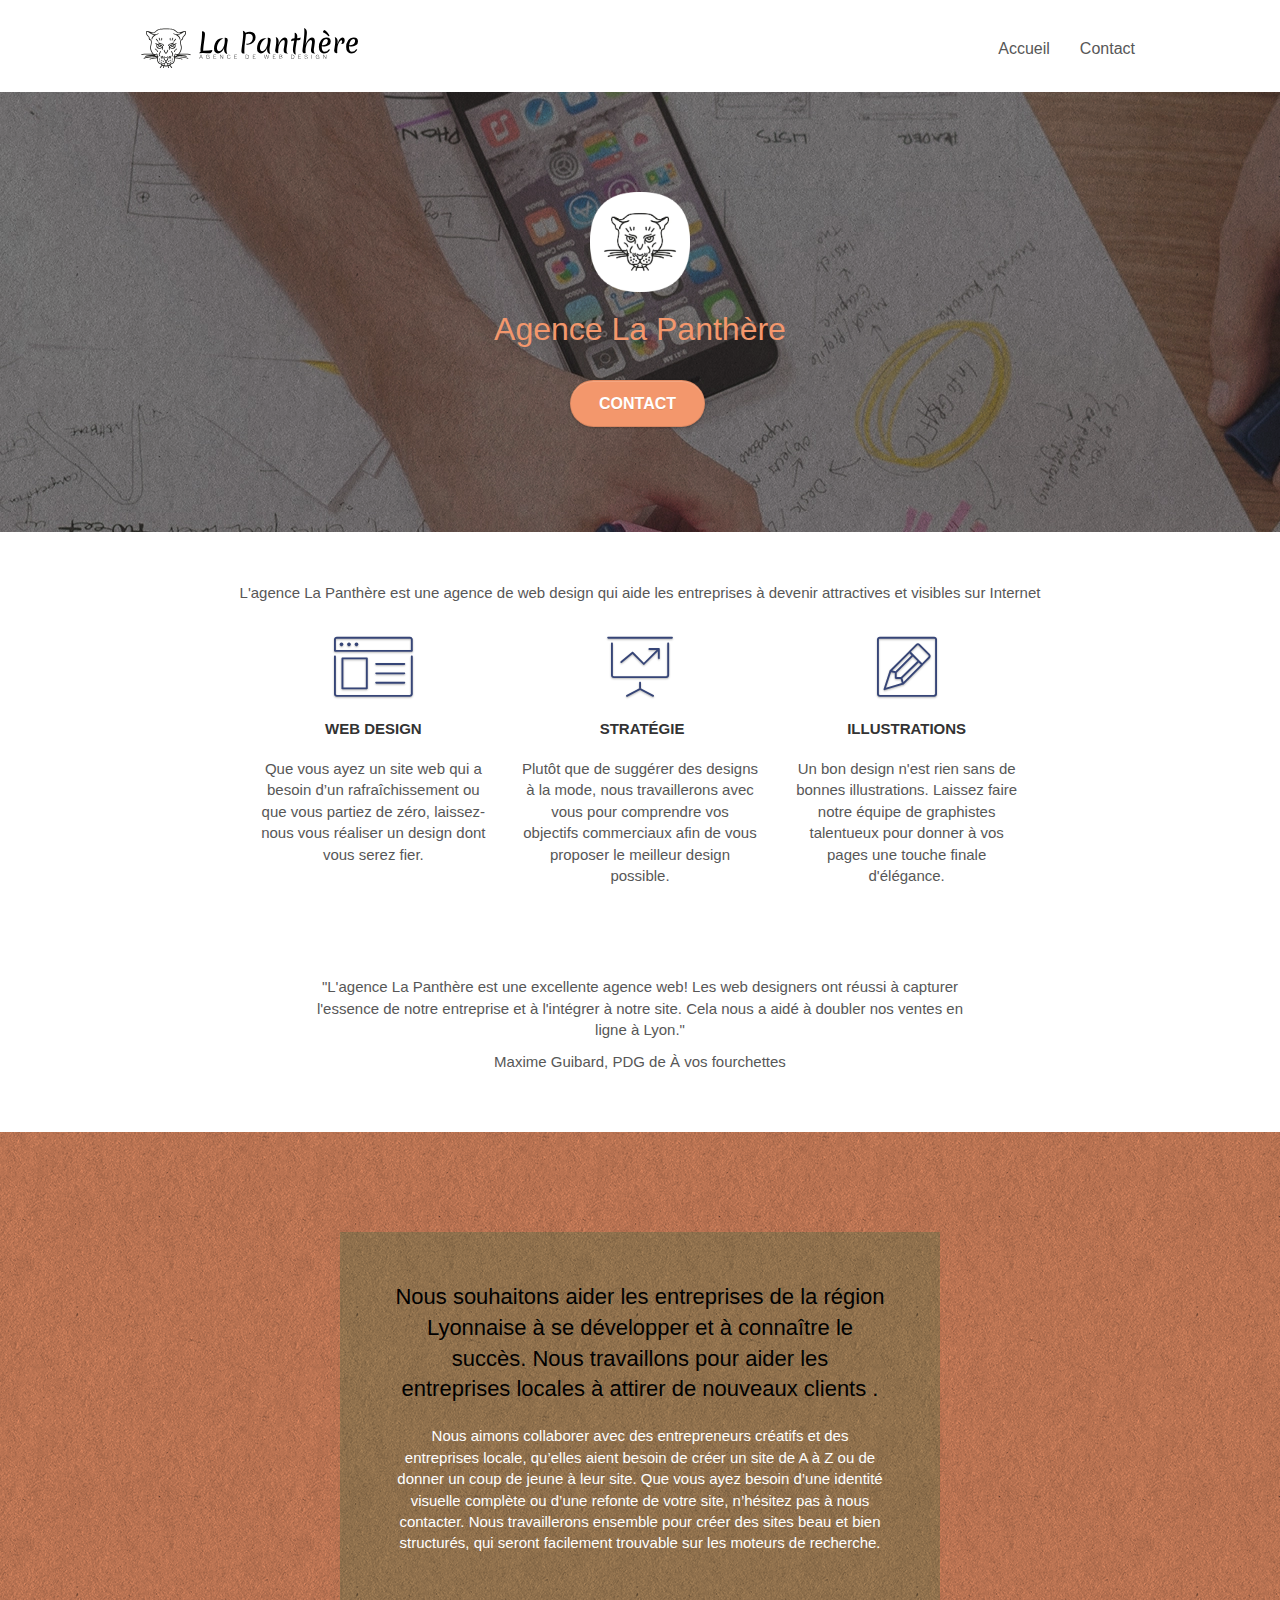
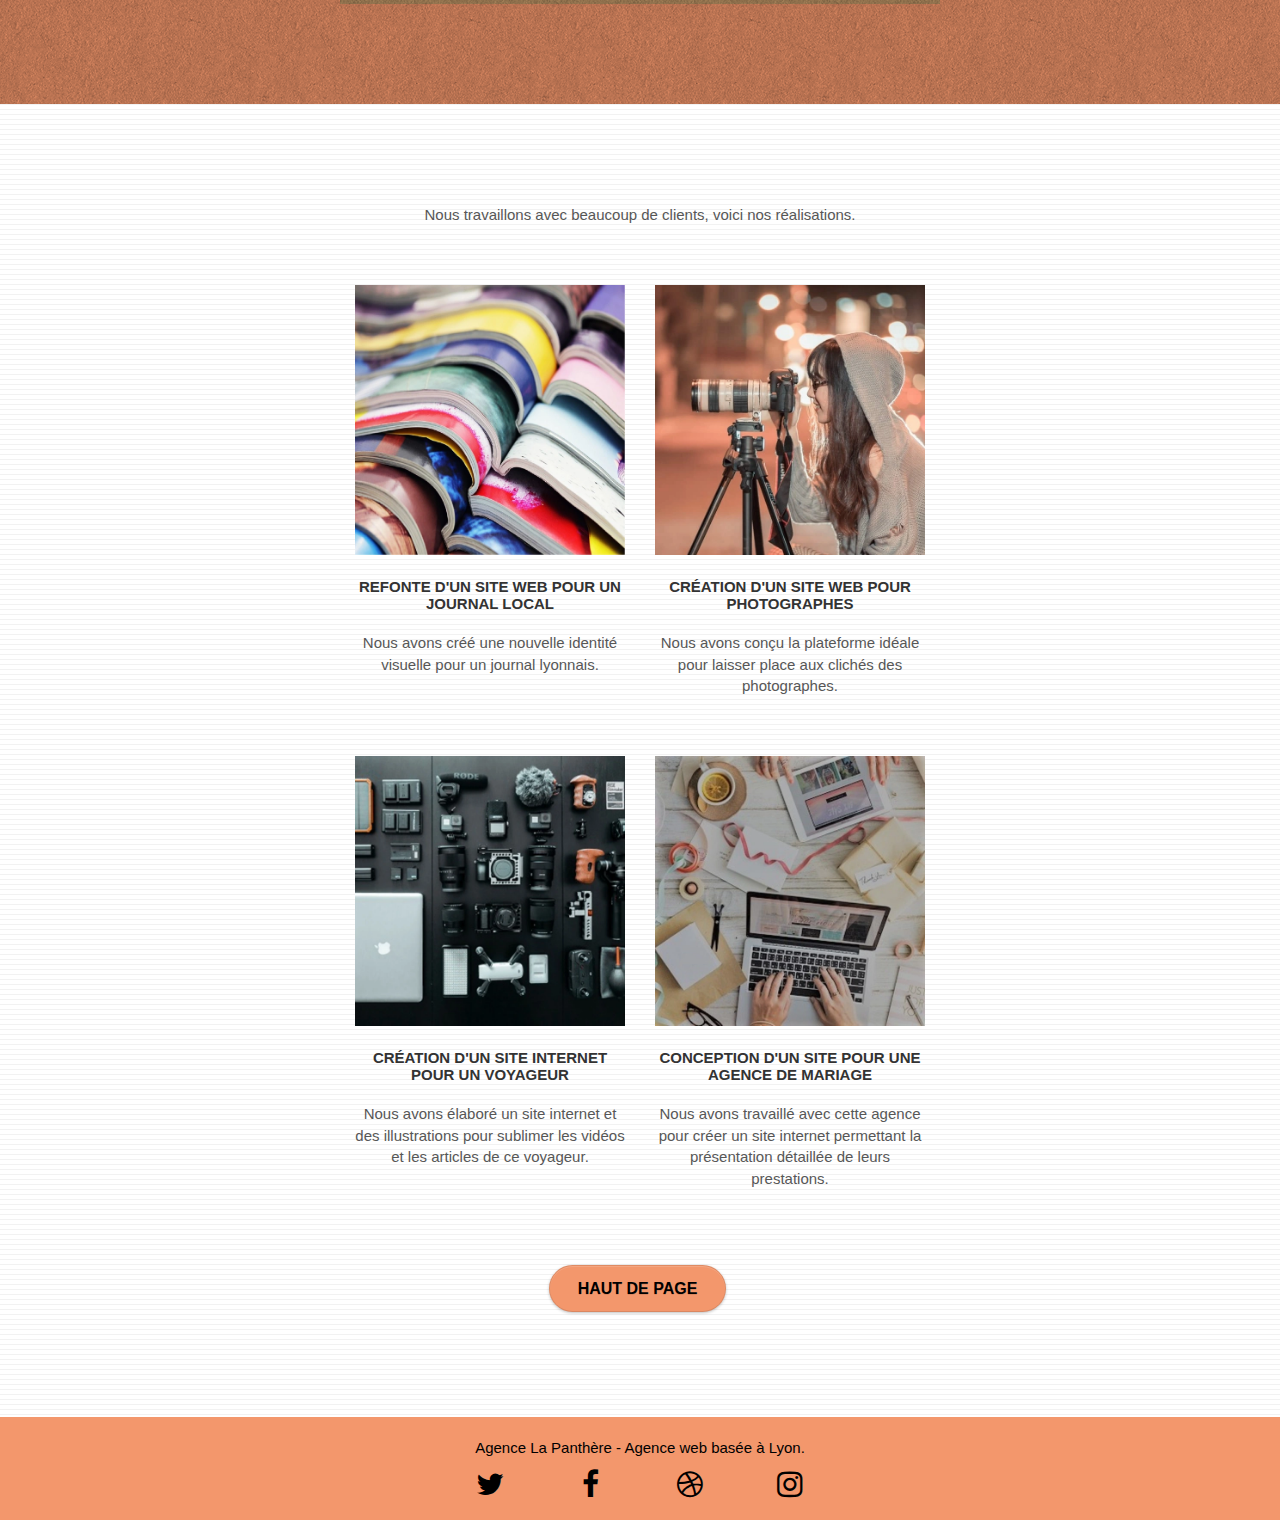
==== index.html @ e1256512 "modifications page contact Acces/SEO" ====
<!doctype html>
<html lang="fr">
<head>
    <meta charset="utf-8">
    <meta name="description" content="L'agence La Panthère est une agence de web design qui aide les entreprises à devenir attractives et visibles sur Internet">
    <meta name="viewport" content="width=device-width, initial-scale=1.0, viewport-fit=cover">
    <link rel="shortcut icon" type="image/png" href="favicon.jpg">
    
	<link rel="stylesheet" type="text/css" href="./css/bootstrap.css">
	<link rel="stylesheet" type="text/css" href="style.css">
	<link rel="stylesheet" type="text/css" href="./css/font-awesome.css">
	<link rel="stylesheet" type="text/css" href="./css/et-line.css">
	
    
	<script src="./js/jquery-2.1.0.js"></script>
	<script src="./js/bootstrap.js"></script>
	<script src="./js/blocs.js"></script>
	<script src="./js/jquery.touchSwipe.js" defer></script>
	<script src="./js/gmaps.js"></script>

    <title>Agence La Panthère</title>
</head>

<body>
<!-- Principal conteneur -->
	<div class="page-container">
		
		<!-- bloc-0 -->
		<div class="bloc bgc-white l-bloc " id="bloc-0">
			<div class="container bloc-sm">
				<nav class="navbar row">
					<div class="navbar-header">
						<a class="navbar-brand" href="index.html"><img src="img/agence-la-panthere-monochrome.svg" alt="paris web design logo agence web meilleure agence" height="40" /></a>
						<button id="nav-toggle" type="button" class="ui-navbar-toggle navbar-toggle" data-toggle="collapse" data-target=".navbar-1">
							<span class="sr-only">Toggle navigation</span><span class="icon-bar"></span><span class="icon-bar"></span><span class="icon-bar"></span>
						</button>
					</div>
					<div class="collapse navbar-collapse navbar-1 special-dropdown-nav">
						<ul class="site-navigation nav navbar-nav">
							<li>
								<a href="index.html">Accueil</a>
							</li>
							<li>
								<a href="Contact.html">Contact</a>
							</li>
						</ul>
					</div>
				</nav>
			</div>
		</div>
		<!-- bloc-0 END -->

		<!-- bloc-1-presentation -->
		<div class="bloc bgc-dark-slate-blue bg-banniere d-bloc bg-t-edge bloc-bg-texture texture-paper b-parallax" id="bloc-1-hero">
			<div class="container bloc-lg">
				<div class="row tight-width-whitespace">
					<div class="col-sm-12">
						<img src="img/logo.webp" class="center-block image-resize-mode" width="100" alt="Agence La Panthère, agence web paris, création logo paris" />
						<h1 class="text-center hero-bloc-text tc-white ">
							Agence La Panthère
						</h1>
						<div class="text-center">
							<a href="Contact.html" class="btn btn-lg btn-clean btn-rd cta-hero btn-atomic-tangerine" id="cta-hero">Contact</a>
						</div>
					</div>
				</div>
			</div>
		</div>
		<!-- bloc-1-presentation END -->

		<!-- bloc-2-services -->
		<div class="bloc bgc-white l-bloc" id="bloc-2-services">
			<div class="container bloc-md">
				<div class="row">
					<div class="col-sm-12 text-center">
						<p>L'agence La Panthère est une agence de web design qui aide les entreprises à devenir attractives et visibles sur Internet</p>
					</div>
				</div>
				<div class="row voffset-lg med-width-whitespace">
					<div class="col-sm-4">
						<div class="text-center">
							<span class="et-icon-browser sm-shadow icon-dark-slate-blue icons icon-lg"></span>
						</div>
						<h3 class="mg-md text-center">
							Web design
						</h3>
						<p class="text-center ">
							Que vous ayez un site web qui a besoin d&rsquo;un rafraîchissement ou que vous partiez de zéro, laissez-nous vous réaliser un design dont vous serez fier.
						</p>
					</div>
					<div class="col-sm-4">
						<div class="text-center">
							<span class="et-icon-presentation sm-shadow icon-dark-slate-blue icons icon-lg"></span>
						</div>
						<h3 class="mg-md text-center">
							&nbsp;Stratégie
						</h3>
						<p class="text-center ">
							Plutôt que de suggérer des designs à la mode, nous travaillerons avec vous pour comprendre vos objectifs commerciaux afin de vous proposer le meilleur design possible.<br>
						</p>
					</div>
					<div class="col-sm-4">
						<div class="text-center">
							<span class="et-icon-edit sm-shadow icon-dark-slate-blue icons icon-lg"></span>
						</div>
						<h3 class="mg-md text-center">
							Illustrations
						</h3>
						<p class="text-center ">
							Un bon design n'est rien sans de bonnes illustrations. Laissez faire notre équipe de graphistes talentueux pour donner à vos pages une touche finale d'élégance.
						</p>
					</div>
				</div>
				<div class="row voffset-lg voffset">
					<div class="col-xs-12 col-md-8 col-md-offset-2 text-center">
						<p>"L'agence La Panthère est une excellente agence web! Les web designers ont réussi à capturer l'essence de notre entreprise et à l'intégrer à notre site. Cela nous a aidé à doubler nos ventes en ligne à Lyon."</p>
						<p>Maxime Guibard, PDG de À vos fourchettes</p>

					</div>
				</div>
			</div>
		</div>
		<!-- bloc-2-services END -->

	<!-- bloc-3-what-i-do -->
	<div class="bloc tc-white bgc-atomic-tangerine bg-presentation d-bloc bloc-bg-texture texture-paper b-parallax" id="bloc-3-what-i-do">
		<div class="container bloc-lg">
			<div class="row tight-width-whitespace black-background">
				<div class="col-sm-12">
					<h2 class="mg-md text-center tc-black">
						Nous souhaitons aider les entreprises de la région Lyonnaise à se développer et à connaître le succès. Nous travaillons pour aider les entreprises locales à attirer de nouveaux clients .<br>
					</h2>
					<p class="text-center white">
						Nous aimons collaborer avec des entrepreneurs créatifs et des entreprises locale, qu’elles aient besoin de créer un site de A à Z ou de donner un coup de jeune à leur site. Que vous ayez besoin d’une identité visuelle complète ou d’une refonte de votre site, n’hésitez pas à nous contacter. Nous travaillerons ensemble pour créer des sites beau et bien structurés, qui seront facilement trouvable sur les moteurs de recherche.
					</p>
				</div>
			</div>
		</div>
	</div>
	<!-- bloc-3-what-i-do END -->

	<!-- bloc-4-portfolio -->
	<div class="bloc bgc-white bg-lines-h2-bg bg-repeat l-bloc" id="bloc-4-portfolio">
		<div class="container bloc-lg">
			<div class="row">
				<div class="col-sm-12 text-center">
					<p>Nous travaillons avec beaucoup de clients, voici nos réalisations.</p>
				</div>
			</div>
			<div class="row tight-width-whitespace portfolio-row">
				<div class="col-sm-6">
					<a href="#" data-lightbox="img/1.webp" data-gallery-id="gallery-1" data-caption="Refonte d'un site web pour un journal local" data-frame="snapshot-lb"><img src="img/1.webp" alt="paris web design logo agence web meilleure agence et refonte site web journal" class="img-responsive portfolio-thumb" /></a>
					<h3 class="mg-md text-center">
						Refonte d'un site web pour un journal local
					</h3>
					<p class="text-center">
						Nous avons créé une nouvelle identité visuelle pour un journal lyonnais.
					</p>
				</div>
				<div class="col-sm-6">
					<a href="#" data-lightbox="img/2.webp" data-gallery-id="gallery-1" data-caption="Création d'un site web pour photographes" data-frame="snapshot-lb"><img src="img/2.webp" class="img-responsive portfolio-thumb" alt="paris web design logo agence web meilleure agence, Création d'un site web pour photographes" /></a>
					<h3 class="mg-md text-center">
						Création d'un site web pour photographes
					</h3>
					<p class="text-center">
						Nous avons conçu la plateforme idéale pour laisser place aux clichés des photographes.
					</p>
				</div>
			</div>
			<div class="row tight-width-whitespace portfolio-row">
				<div class="col-sm-6">
					<a href="#" data-lightbox="img/3.webp" data-gallery-id="gallery-1" data-caption="Création d'un site internet pour un voyageur" data-frame="snapshot-lb"><img src="img/3.webp" class="img-responsive portfolio-thumb" alt="paris web design logo agence web meilleure agence, Création d'un site web pour voyageur"/></a>
					<h3 class="mg-md text-center">
						Création d'un site internet pour un voyageur
					</h3>
					<p class="text-center">
						Nous avons élaboré un site internet et des illustrations pour sublimer les vidéos et les articles de ce voyageur.
					</p>
				</div>
				<div class="col-sm-6">
					<a href="#" data-lightbox="img/4.webp" data-gallery-id="gallery-1" data-caption="Conception d'un site pour une agence de mariage" data-frame="snapshot-lb"><img src="img/4.webp" class="img-responsive portfolio-thumb" alt="paris web design logo agence web meilleure agence, Création d'un site web pour agence de mariage" /></a>
					<h3 class="mg-md text-center">
						Conception d'un site pour une agence de mariage
					</h3>
					<p class="text-center">
						Nous avons travaillé avec cette agence pour créer un site internet permettant la présentation détaillée de leurs prestations.
					</p>
				</div>
			</div>
			<div class="text-center">
				<a href="index.html" class="btn btn-atomic-tangerine btn-clean btn-rd btn-lg cta-hero black">haut de page</a>
			</div>
		</div>
	</div>
	<!-- bloc-4-portfolio END -->
	
	<!-- Footer - bloc-8 -->
	<div class="bloc bgc-atomic-tangerine d-bloc" id="bloc-8">
		<div class="container bloc-sm">
			<div class="row">
				<div class="col-sm-12">
					<p class="text-center black">
						Agence La Panthère - Agence web basée à Lyon.<br>
					</p>
					<div class="row row-no-gutters social">
						<div class="col-sm-3">
							<div class="text-center">
								<a class="social" href="https://twitter.com/"><span class="fa fa-twitter icon-md icon-black"></span></a>
							</div>
						</div>
						<div class="col-sm-3">
							<div class="text-center">
								<a class="social" href="https://www.facebook.com/"><span class="fa fa-facebook icon-md"></span></a>
							</div>
						</div>
						<div class="col-sm-3">
							<div class="text-center">
								<a class="social" href="https://www.dribbble.com/"><span class="fa fa-dribbble icon-md"></span></a>
							</div>
						</div>
						<div class="col-sm-3">
							<div class="text-center">
								<a class="social" href="https://www.instagram.com/"><span class="fa fa-instagram icon-md"></span></a>
							</div>
						</div>
					</div>
				</div>
			</div>
		</div>
	</div>
	<!-- Footer - bloc-8 END -->

	</div>
<!-- Principal conteneur END -->
    

</body>
</html>
---- style.css ----
/*  debug   

*
{ 
    background: rgba(0, 0, 100, 0.5)
}

*/

body {
    margin: 0;
    padding: 0;
    background: #FFF;
    overflow-x: hidden;
    -webkit-font-smoothing: antialiased;
    -moz-osx-font-smoothing: grayscale;
}

a,
button {
    transition: all .3s ease-in-out;
    outline: none!important;
}

a:hover {
    text-decoration: none;
    cursor: pointer;
}

#page-loading-blocs-notifaction {
    position: fixed;
    top: 0;
    bottom: 0;
    width: 100%;
    z-index: 100000;
    background: #FFFFFF url("img/pageload-spinner.gif") no-repeat center center;
}

.bloc {
    width: 100%;
    clear: both;
    background: 50% 50% no-repeat;
    padding: 0 50px;
    -webkit-background-size: cover;
    -moz-background-size: cover;
    -o-background-size: cover;
    background-size: cover;
    position: relative;
}

.bloc .container {
    padding-left: 0;
    padding-right: 0;
}

.bloc-lg {
    padding: 100px 50px;
}

.bloc-md {
    padding: 50px;
}

.bloc-sm {
    padding: 20px 50px;
}

.bg-center,
.bg-l-edge,
.bg-r-edge,
.bg-t-edge,
.bg-b-edge,
.bg-tl-edge,
.bg-bl-edge,
.bg-tr-edge,
.bg-br-edge,
.bg-repeat {
    -webkit-background-size: auto!important;
    -moz-background-size: auto!important;
    -o-background-size: auto!important;
    background-size: auto!important;
}

.bg-repeat {
    background: repeat;
}

.bg-t-edge {
    background: top no-repeat;
}

.bloc-bg-texture::before {
    content: "";
    background-size: 2px 2px;
    position: absolute;
    top: 0;
    bottom: 0;
    left: 0;
    right: 0;
}

.texture-paper::before {
    background: url("img/texture-paper.png");
    background-size: 280px 280px;
}

.b-parallax {
    background-attachment: fixed;
}

.d-bloc {
    color: rgba(255, 255, 255, .7);
}

.d-bloc button:hover {
    color: rgba(255, 255, 255, .9);
}

.d-bloc .icon-round,
.d-bloc .icon-square,
.d-bloc .icon-rounded,
.d-bloc .icon-semi-rounded-a,
.d-bloc .icon-semi-rounded-b {
    border-color: rgba(255, 255, 255, .9);
}

.d-bloc .divider-h span {
    border-color: rgba(255, 255, 255, .2);
}

.d-bloc .a-btn,
.d-bloc .navbar a,
.d-bloc .navbar-brand,
.d-bloc a .icon-sm,
.d-bloc a .icon-md,
.d-bloc a .icon-lg,
.d-bloc a .icon-xl,
.d-bloc h1 a,
.d-bloc h2 a,
.d-bloc h3 a,
.d-bloc h4 a,
.d-bloc h5 a,
.d-bloc h6 a,
.d-bloc p a {
    color: black;       /*couleur logo réseaux sociaux*/
}

.d-bloc .a-btn:hover,
.d-bloc .navbar a:hover,
.d-bloc .navbar-brand:hover,
.d-bloc a:hover .icon-sm,
.d-bloc a:hover .icon-md,
.d-bloc a:hover .icon-lg,
.d-bloc a:hover .icon-xl,
.d-bloc h1 a:hover,
.d-bloc h2 a:hover,
.d-bloc h3 a:hover,
.d-bloc h4 a:hover,
.d-bloc h5 a:hover,
.d-bloc h6 a:hover,
.d-bloc p a:hover {
    color: rgba(255, 255, 255, 1);
}

.d-bloc .navbar-toggle .icon-bar {
    background: rgba(255, 255, 255, 1);
}

.d-bloc .btn-wire,
.d-bloc .btn-wire:hover {
    color: rgba(255, 255, 255, 1);
    border-color: rgba(255, 255, 255, 1);
}

.d-bloc .panel {
    color: rgba(0, 0, 0, .5);
}

.d-bloc .panel button:hover {
    color: rgba(0, 0, 0, .7);
}

.d-bloc .panel icon {
    border-color: rgba(0, 0, 0, .7);
}

.d-bloc .panel .divider-h span {
    border-color: rgba(0, 0, 0, .1);
}

.d-bloc .panel .a-btn {
    color: rgba(0, 0, 0, .6);
}

.d-bloc .panel .a-btn:hover {
    color: rgba(0, 0, 0, 1);
}

.d-bloc .panel .btn-wire,
.d-bloc .panel .btn-wire:hover {
    color: rgba(0, 0, 0, .7);
    border-color: rgba(0, 0, 0, .3);
}

.d-bloc .panel,
.l-bloc {
    color: rgba(0, 0, 0, .5);
}

.d-bloc .panel button:hover,
.l-bloc button:hover {
    color: rgba(0, 0, 0, .7);
}

.l-bloc .icon-round,
.l-bloc .icon-square,
.l-bloc .icon-rounded,
.l-bloc .icon-semi-rounded-a,
.l-bloc .icon-semi-rounded-b {
    border-color: rgba(0, 0, 0, .7);
}

.d-bloc .panel .divider-h span,
.l-bloc .divider-h span {
    border-color: rgba(0, 0, 0, .1);
}

.d-bloc .panel .a-btn,
.l-bloc .a-btn,
.l-bloc .navbar a,
.l-bloc .navbar-brand,
.l-bloc a .icon-sm,
.l-bloc a .icon-md,
.l-bloc a .icon-lg,
.l-bloc a .icon-xl,
.l-bloc h1 a,
.l-bloc h2 a,
.l-bloc h3 a,
.l-bloc h4 a,
.l-bloc h5 a,
.l-bloc h6 a,
.l-bloc p a {
    color: rgba(0, 0, 0, .6);
}

.d-bloc .panel .a-btn:hover,
.l-bloc .a-btn:hover,
.l-bloc .navbar a:hover,
.l-bloc .navbar-brand:hover,
.l-bloc a:hover .icon-sm,
.l-bloc a:hover .icon-md,
.l-bloc a:hover .icon-lg,
.l-bloc a:hover .icon-xl,
.l-bloc h1 a:hover,
.l-bloc h2 a:hover,
.l-bloc h3 a:hover,
.l-bloc h4 a:hover,
.l-bloc h5 a:hover,
.l-bloc h6 a:hover,
.l-bloc p a:hover {
    color: rgba(0, 0, 0, 1);
}

.l-bloc .navbar-toggle .icon-bar {
    color: rgba(0, 0, 0, .6);
}

.d-bloc .panel .btn-wire,
.d-bloc .panel .btn-wire:hover,
.l-bloc .btn-wire,
.l-bloc .btn-wire:hover {
    color: rgba(0, 0, 0, .7);
    border-color: rgba(0, 0, 0, .3);
}

.voffset {
    margin-top: 30px;
}

.voffset-lg {
    margin-top: 80px;
}

.row-no-gutters {
    margin-right: 0;
    margin-left: 0;
}

.row.row-no-gutters > [class^="col-"],
.row.row-no-gutters > [class*=" col-"] {
    padding-right: 0;
    padding-left: 0;
}

#bloc-1-hero h1 {
    font-size: 32px;        /*titre Agence*/
}

.navbar {
    margin-bottom: 0;
    z-index: 1;
}

.navbar-brand {
    height: auto;
    padding: 3px 15px;
    font-size: 25px;
    font-weight: normal;
    font-weight: 600;
    line-height: 44px;
}

.navbar-brand img {
    max-height: 200px;
    margin: 0 5px 0 0;
    display: inline;
}

.navbar-brand img[src$=svg] {
    min-width: 100px;
}

.nav-center .navbar-brand img {
    margin: 0;
}

.navbar .nav {
    padding-top: 2px;
    margin-right: -16px;
    float: right;
    z-index: 1;
}

.nav > li {
    float: left;
    margin-top: 4px;
    font-size: 16px;
}

.navbar-nav .open .dropdown-menu > li > a {
    text-align: inherit;
}

.nav > li a:hover,
.nav > li a:focus {
    background: transparent;
}

.navbar-toggle {
    margin: 10px 10px 0 0;
    border: 0px;
}

.navbar-toggle:hover {
    background: transparent!important;
}

.navbar-toggle .icon-bar {
    background-color: rgba(0, 0, 0, .5);
    width: 26px;
}

.nav-invert .navbar .nav {
    float: left;
}

.nav-invert .navbar-header,
.nav-invert .navbar-brand {
    float: right;
    position: relative;
    z-index: 2;
}

@media (min-width: 768px) {
    .site-navigation {
        position: absolute;
        top: 50%;
        right: 20px;
        transform: translate(0, -50%);
        -webkit-transform: translateY(-50%);
    }
    .nav > li .dropdown-menu a,
    .nav > li .dropdown-menu a:hover {
        color: #484848;
    }
    .nav-invert .site-navigation {
        left: 0;
        right: 0;
    }
    .nav-center {
        text-align: center;
    }
    .nav-center .navbar-header {
        width: 100%;
    }
    .nav-center .navbar-header,
    .nav-center .navbar-brand,
    .nav-center .nav > li {
        float: none;
        display: inline-block;
    }
    .nav-center .site-navigation {
        position: relative;
        width: 100%;
        right: 0;
        margin-right: 0px;
        margin-top: 20px;
    }
    .nav-center.mini-nav .navbar-toggle {
        float: none;
        margin: 10px auto 0;
    }
}

.nav > li > .dropdown a {
    background: none!important;
    display: block;
    padding: 14px 15px;
}

nav .caret {
    margin: 0 5px;
}

.dropdown-menu .dropdown-menu {
    top: -8px;
    left: 100%;
}

.dropdown-menu .dropmenu-flow-right {
    top: 100%;
    left: 0;
    margin-left: -1px;
    border-top-left-radius: 0;
    border-top-right-radius: 0;
}

.dropdown-menu .dropdown span {
    border: 4px solid black;
    border-top-color: transparent;
    border-right-color: transparent;
    border-bottom-color: transparent;
    margin: 6px -5px 0 0!important;
    float: right;
}

.mg-md {
    margin-top: 10px;
    margin-bottom: 20px;
}

.mg-lg {
    margin-top: 10px;
    margin-bottom: 40px;
}

.btn {
    margin: 0 5px 5px 0;
}

.btn.pull-right {
    margin: 0 0 5px 5px;
}

.btn-d,
.btn-d:hover,
.btn-d:focus {
    color: #FFF;
    background: rgba(0, 0, 0, .3);
}

button {
    outline: none!important;
}

.btn-rd {
    border-radius: 40px;
}

.btn-clean {
    border: 1px solid rgba(0, 0, 0, .08);
    border-bottom-color: rgba(0, 0, 0, .1);
    text-shadow: 0 1px 0 rgba(0, 0, 1, .1);
    box-shadow: 0 1px 3px rgba(0, 0, 1, .25), inset 0 1px 0 0 rgba(255, 255, 255, .15);
}

.icon-md {
    font-size: 30px!important;
}

.icon-lg {
    font-size: 60px!important;
}

.sm-shadow {
    text-shadow: 0 1px 2px rgba(0, 0, 0, .3);
}

.panel-sq,
.panel-sq .panel-heading,
.panel-sq .panel-footer {
    border-radius: 0;
}

.panel-rd {
    border-radius: 30px;
}

.panel-rd .panel-heading {
    border-radius: 29px 29px 0 0;
}

.panel-rd .panel-footer {
    border-radius: 0 0 29px 29px;
}

.form-control {
    border-color: rgba(0, 0, 0, .1);
    box-shadow: none;
}

.scrollToTop {
    width: 40px;
    height: 40px;
    position: fixed;
    bottom: 20px;
    right: 20px;
    opacity: 0;
    z-index: 500;
    transition: all .3s ease-in-out;
}

.scrollToTop span {
    margin-top: 6px;
}

.showScrollTop {
    font-size: 14px;
    opacity: 1;
}

a[data-lightbox] {
    position: relative;
    display: block;
    text-align: center;
}

a[data-lightbox]:hover::before {
    content: "+";
    font-family: "HelveticaNeue-Light", "Helvetica Neue Light", "Helvetica Neue", Helvetica, Arial;
    font-size: 32px;
    width: 50px;
    height: 50px;
    margin-left: -25px;
    border-radius: 50%;
    background: rgba(0, 0, 0, .6);
    color: #FFF;
    font-weight: 100;
    z-index: 1;
    position: absolute;
    top: 50%;
    transform: translateY(-50%);
    -webkit-transform: translateY(-50%);
}

a[data-lightbox]:hover img {
    opacity: 0.6;
    -webkit-animation-fill-mode: none;
    animation-fill-mode: none;
}

#lightbox-modal {
    display: flex;
    align-items: center;
}

#lightbox-modal .modal-dialog {
    width: 90%;
    max-width: 900px;
    margin: 0 auto 0;
}

#lightbox-modal .modal-dialog img {
    max-height: 90vh;
    margin: 0 auto;
}

.lightbox-caption {
    padding: 20px;
    color: #FFF;
    background: rgba(0, 0, 0, .5);
    position: absolute;
    left: 15px;
    right: 15px;
    bottom: 5px;
}

.close-lightbox {
    color: #FFF;
    font-size: 30px;
    position: absolute;
    top: 20px;
    right: 20px;
    z-index: 20;
    background: rgba(0, 0, 0, .5);
    border: none;
    line-height: 30px;
    padding: 0 9px 5px;
    opacity: 0.3;
}

.close-lightbox:hover,
.next-lightbox:hover,
.prev-lightbox:hover {
    opacity: 1.0;
    color: #FFF;
}

.next-lightbox,
.prev-lightbox {
    font-size: 20px;
    color: rgba(255, 255, 255, .9);
    background: rgba(0, 0, 0, .5);
    transition: all .2s ease-in-out;
    position: absolute;
    top: 45%;
    z-index: 1;
    opacity: 0.4;
}

.next-lightbox {
    padding: 6px 8px 1px 13px;
    right: 25px;
}

.prev-lightbox {
    padding: 6px 13px 1px 10px;
    left: 25px;
}

.snapshot-lb .modal-body {
    padding-bottom: 45px;
}

.snapshot-lb .lightbox-caption {
    padding: 0;
    color: rgba(0, 0, 0, .5);
    background: none;
}

h1,
h2,
h3,
h4,
h5,
h6,
p,
label,
.btn,
a {
    font-family: "helvetica";
    font-weight: 400;
    color: #575757!important;
}

.container {
    max-width: 1000px;
}

.hero-bloc-text {
    font-size: 38px;
}

.hero-bloc-text-sub {
    font-size: 36px;
}

.statement-bloc-text {
    line-height: 26px;
    font-style: italic;
    font-size: 20px;
    text-align: center;
    font-weight: lighter;
    max-width: 520px;
    margin: auto auto auto auto;
}

p {
    font-size: 15px;        /*taille des textes*/
}

.tight-width-whitespace {
    max-width: 600px;
    margin: auto auto auto auto;
}

.h1 {
    font-size: 20px;
    font-family: "Open Sans";
}

.cta-hero {
    margin-top: 22px;
    color: #FFFFFF!important;
    text-transform: uppercase;
    padding: 12px 28px 12px 28px;
    font-size: 16px;
    font-weight: 700;
}

.social {
    max-width: 400px;
    margin: auto auto auto auto;
}

h2 {
    font-size: 22px;
    line-height: 1.4em;
}

h3 {
    font-size: 15px;
    text-transform: uppercase;
    font-weight: 700;
    color: #333333!important;
}

.med-width-whitespace {
    max-width: 800px;
    margin: auto auto auto auto;
    box-shadow: 0px 0px 0px #000000;
}

h1 {
    color: #333333!important;
}

h4 {
    color: #333333!important;
}

.icons {
    margin-bottom: 14px;
    margin-top: 24px;
}

.white {
    color: #FFFFFF!important;
}

.portfolio-thumb {
    margin-bottom: 24px;
}

.portfolio-row {
    margin-bottom: 44px;
    margin-top: 50px;
}

.avatar {
    box-shadow: 0px 4px 9px rgba(0, 0, 0, 0.3);
}

.black-background {
    background-color: rgba(165, 147, 99, 0.7);
    padding: 40px 40px 40px 40px;
}

.bold-link {
    font-weight: 900;
    text-decoration: underline!important;
}

.bgc-white {
    background-color: #FFFFFF;
}

.bgc-dark-slate-blue {
    background-color: #ffffff;      /*couleur background contact acceuil*/
}

.bgc-atomic-tangerine {
    background-color: #F3976C;
}

.tc-white {
    color: #F3976C!important;           /*couleur du texte de la page 2*/
}

.btn-atomic-tangerine {
    background: #F3976C;
    color: #FFFFFF!important;
}

.btn-atomic-tangerine:hover {
    background: #c27956!important;
    color: #FFFFFF!important;
}

.ltc-white {
    color: #FFFFFF!important;
}

.ltc-white:hover {
    color: #cccccc!important;
}

.ltc-atomic-tangerine {
    color: #F3976C!important;
}

.ltc-atomic-tangerine:hover {
    color: #c27956!important;
}

.icon-dark-slate-blue {
    color: #364577!important;
    border-color: #364577!important;
}

.bg-dots-bg {
    background-image: url("img/dots-bg.png");
}

.bg-lines-h2-bg {
    background-image: url("img/lines-h2-bg.png");
}

.bg-banniere {
    background-image: url("img/agence-la-panthere.webp");
}

.bg-presentation {
    background-image: url("img/image-de-presentation.webp");
}

@media (max-width: 1024px) {
    .bloc {
        padding-left: 20px;
        padding-right: 20px;
    }
    .bloc.full-width-bloc,
    .bloc-tile-2.full-width-bloc .container,
    .bloc-tile-3.full-width-bloc .container,
    .bloc-tile-4.full-width-bloc .container {
        padding-left: 0;
        padding-right: 0;
    }
}

@media (max-width: 992px) and (min-width: 768px) {
    .navbar .nav {
        max-width: 80%
    }
    .nav-center.navbar .nav {
        max-width: 100%
    }
}

@media only screen and (min-device-width: 768px) and (max-device-width: 1024px) and (orientation: landscape) {
    .b-parallax {
        background-attachment: scroll;
    }
}

@media only screen and (min-device-width: 1024px) and (max-device-width: 1366px) and (-webkit-min-device-pixel-ratio: 1.5) {
    .b-parallax {
        background-attachment: scroll;
    }
}

@media (max-width: 991px) {
    .container {
        width: 100%;
    }
    .b-parallax {
        background-attachment: scroll;
    }
    .page-container,
    #hero-bloc {
        overflow-x: hidden;
        position: relative;
    }
    .bloc {
        padding-left: constant(safe-area-inset-left);
        padding-right: constant(safe-area-inset-right);
    }
    .bloc-group,
    .bloc-group .bloc {
        display: block;
        width: 100%;
    }
    .bloc-fill-screen .fill-bloc-top-edge,
    .bloc-fill-screen .fill-bloc-bottom-edge {
        padding: 0 20px;
        padding-left: constant(safe-area-inset-left);
        padding-right: constant(safe-area-inset-right);
    }
}

@media (max-width: 767px) {
    .page-container {
        overflow-x: hidden;
        position: relative;
    }
    h1,
    h2,
    h3,
    h4,
    h5,
    h6,
    p,
    #disqus_thread {
        padding-left: 10px!important;
        padding-right: 10px!important;
    }
    .b-parallax {
        background-attachment: scroll;
    }
    .navbar .nav {
        padding-top: 0;
        border-top: 1px solid rgba(0, 0, 0, .2);
        float: none!important;
    }
    .navbar.row {
        margin-left: 0;
        margin-right: 0;
    }
    .site-navigation {
        position: inherit;
        transform: none;
        -webkit-transform: none;
        -ms-transform: none;
    }
    .nav > li {
        margin-top: 0;
        border-bottom: 1px solid rgba(0, 0, 0, .1);
        background: rgba(0, 0, 0, .05);
        text-align: left;
        padding-left: 15px;
        width: 100%;
    }
    .nav > li:hover {
        background: rgba(0, 0, 0, .08);
    }
    .dropdown .dropdown a .caret {
        float: none;
        margin: 5px 0 0 10px!important;
        border: 4px solid black;
        border-bottom-color: transparent;
        border-right-color: transparent;
        border-left-color: transparent;
    }
    #hero-bloc .navbar .nav {
        background: rgba(0, 0, 0, .8);
    }
    #hero-bloc .navbar .nav a {
        color: rgba(255, 255, 255, .6);
    }
    .hero {
        padding: 50px 0;
    }
    .hero-nav {
        left: -1px;
        right: -1px;
    }
    .navbar-collapse {
        padding: 0;
        overflow-x: hidden;
        -webkit-box-shadow: none;
        box-shadow: none;
    }
    .navbar-brand img {
        max-height: 40px;
        width: auto;
    }
    .nav-invert .navbar-header {
        float: none;
        width: 100%;
    }
    .nav-invert .navbar-toggle {
        float: left;
        margin-left: 10px;
    }
    .bloc {
        padding-left: 0;
        padding-right: 0;
    }
    .bloc-xxl,
    .bloc-xl,
    .bloc-lg {
        padding: 40px 0;
    }
    .bloc-sm,
    .bloc-md {
        padding-left: 0;
        padding-right: 0;
    }
    .bloc-tile-2 .container,
    .bloc-tile-3 .container,
    .bloc-tile-4 .container,
    .bloc-fill-screen .fill-bloc-top-edge,
    .bloc-fill-screen .fill-bloc-bottom-edge {
        padding-left: 0;
        padding-right: 0;
    }
    .a-block {
        padding: 0 10px;
    }
    .btn-dwn {
        display: none;
    }
    .voffset {
        margin-top: 5px;
    }
    .voffset-md {
        margin-top: 20px;
    }
    .voffset-lg {
        margin-top: 30px;
    }
    form {
        padding: 5px;
    }
    .close-lightbox {
        display: inline-block;
    }
    .blocsapp-device-iphone5 {
        background-size: 216px 425px;
        padding-top: 60px;
        width: 216px;
        height: 425px;
    }
    .blocsapp-device-iphone5 img {
        width: 180px;
        height: 320px;
    }
}

@media (max-width: 400px) {
    .bloc {
        padding-left: 0;
        padding-right: 0;
    }
}

@media (max-width: 767px) {
    .bloc-mob-center-text {
        text-align: center;
    }
}


/* Modifications CSS */


.tc-black {
    color: #000000!important;           /*couleur du texte de la page 2*/
}


.black {
    color: #000000!important;
}


.d-bloc a .icon-black
{
    color: #000000!important;
}

img
{
    max-width: 1920px;
    max-height: 1080px;

}
---- css/et-line.css ----
@font-face {
    font-family: et-line;
    src: url(../fonts/et-line.eot);
    src: url(../fonts/et-line.eot?#iefix) format('embedded-opentype'), url(../fonts/et-line.woff) format('woff'), url(../fonts/et-line.ttf) format('truetype'), url(../fonts/et-line.svg#et-line) format('svg');
    font-weight: 400;
    font-style: normal
}

.et-icon-adjustments,
.et-icon-alarmclock,
.et-icon-anchor,
.et-icon-aperture,
.et-icon-attachment,
.et-icon-bargraph,
.et-icon-basket,
.et-icon-beaker,
.et-icon-bike,
.et-icon-book-open,
.et-icon-briefcase,
.et-icon-browser,
.et-icon-calendar,
.et-icon-camera,
.et-icon-caution,
.et-icon-chat,
.et-icon-circle-compass,
.et-icon-clipboard,
.et-icon-clock,
.et-icon-cloud,
.et-icon-compass,
.et-icon-desktop,
.et-icon-dial,
.et-icon-document,
.et-icon-documents,
.et-icon-download,
.et-icon-dribbble,
.et-icon-edit,
.et-icon-envelope,
.et-icon-expand,
.et-icon-facebook,
.et-icon-flag,
.et-icon-focus,
.et-icon-gears,
.et-icon-genius,
.et-icon-gift,
.et-icon-global,
.et-icon-globe,
.et-icon-googleplus,
.et-icon-grid,
.et-icon-happy,
.et-icon-hazardous,
.et-icon-heart,
.et-icon-hotairballoon,
.et-icon-hourglass,
.et-icon-key,
.et-icon-laptop,
.et-icon-layers,
.et-icon-lifesaver,
.et-icon-lightbulb,
.et-icon-linegraph,
.et-icon-linkedin,
.et-icon-lock,
.et-icon-magnifying-glass,
.et-icon-map,
.et-icon-map-pin,
.et-icon-megaphone,
.et-icon-mic,
.et-icon-mobile,
.et-icon-newspaper,
.et-icon-notebook,
.et-icon-paintbrush,
.et-icon-paperclip,
.et-icon-pencil,
.et-icon-phone,
.et-icon-picture,
.et-icon-pictures,
.et-icon-piechart,
.et-icon-presentation,
.et-icon-pricetags,
.et-icon-printer,
.et-icon-profile-female,
.et-icon-profile-male,
.et-icon-puzzle,
.et-icon-quote,
.et-icon-recycle,
.et-icon-refresh,
.et-icon-ribbon,
.et-icon-rss,
.et-icon-sad,
.et-icon-scissors,
.et-icon-scope,
.et-icon-search,
.et-icon-shield,
.et-icon-speedometer,
.et-icon-strategy,
.et-icon-streetsign,
.et-icon-tablet,
.et-icon-target,
.et-icon-telescope,
.et-icon-toolbox,
.et-icon-tools,
.et-icon-tools-2,
.et-icon-trophy,
.et-icon-tumblr,
.et-icon-twitter,
.et-icon-upload,
.et-icon-video,
.et-icon-wallet,
.et-icon-wine {
    font-family: et-line;
    speak: none;
    font-style: normal;
    font-weight: 400;
    font-variant: normal;
    text-transform: none;
    line-height: 1;
    -webkit-font-smoothing: antialiased;
    -moz-osx-font-smoothing: grayscale;
    display: inline-block
}

.et-icon-mobile:before {
    content: "\e000"
}

.et-icon-laptop:before {
    content: "\e001"
}

.et-icon-desktop:before {
    content: "\e002"
}

.et-icon-tablet:before {
    content: "\e003"
}

.et-icon-phone:before {
    content: "\e004"
}

.et-icon-document:before {
    content: "\e005"
}

.et-icon-documents:before {
    content: "\e006"
}

.et-icon-search:before {
    content: "\e007"
}

.et-icon-clipboard:before {
    content: "\e008"
}

.et-icon-newspaper:before {
    content: "\e009"
}

.et-icon-notebook:before {
    content: "\e00a"
}

.et-icon-book-open:before {
    content: "\e00b"
}

.et-icon-browser:before {
    content: "\e00c"
}

.et-icon-calendar:before {
    content: "\e00d"
}

.et-icon-presentation:before {
    content: "\e00e"
}

.et-icon-picture:before {
    content: "\e00f"
}

.et-icon-pictures:before {
    content: "\e010"
}

.et-icon-video:before {
    content: "\e011"
}

.et-icon-camera:before {
    content: "\e012"
}

.et-icon-printer:before {
    content: "\e013"
}

.et-icon-toolbox:before {
    content: "\e014"
}

.et-icon-briefcase:before {
    content: "\e015"
}

.et-icon-wallet:before {
    content: "\e016"
}

.et-icon-gift:before {
    content: "\e017"
}

.et-icon-bargraph:before {
    content: "\e018"
}

.et-icon-grid:before {
    content: "\e019"
}

.et-icon-expand:before {
    content: "\e01a"
}

.et-icon-focus:before {
    content: "\e01b"
}

.et-icon-edit:before {
    content: "\e01c"
}

.et-icon-adjustments:before {
    content: "\e01d"
}

.et-icon-ribbon:before {
    content: "\e01e"
}

.et-icon-hourglass:before {
    content: "\e01f"
}

.et-icon-lock:before {
    content: "\e020"
}

.et-icon-megaphone:before {
    content: "\e021"
}

.et-icon-shield:before {
    content: "\e022"
}

.et-icon-trophy:before {
    content: "\e023"
}

.et-icon-flag:before {
    content: "\e024"
}

.et-icon-map:before {
    content: "\e025"
}

.et-icon-puzzle:before {
    content: "\e026"
}

.et-icon-basket:before {
    content: "\e027"
}

.et-icon-envelope:before {
    content: "\e028"
}

.et-icon-streetsign:before {
    content: "\e029"
}

.et-icon-telescope:before {
    content: "\e02a"
}

.et-icon-gears:before {
    content: "\e02b"
}

.et-icon-key:before {
    content: "\e02c"
}

.et-icon-paperclip:before {
    content: "\e02d"
}

.et-icon-attachment:before {
    content: "\e02e"
}

.et-icon-pricetags:before {
    content: "\e02f"
}

.et-icon-lightbulb:before {
    content: "\e030"
}

.et-icon-layers:before {
    content: "\e031"
}

.et-icon-pencil:before {
    content: "\e032"
}

.et-icon-tools:before {
    content: "\e033"
}

.et-icon-tools-2:before {
    content: "\e034"
}

.et-icon-scissors:before {
    content: "\e035"
}

.et-icon-paintbrush:before {
    content: "\e036"
}

.et-icon-magnifying-glass:before {
    content: "\e037"
}

.et-icon-circle-compass:before {
    content: "\e038"
}

.et-icon-linegraph:before {
    content: "\e039"
}

.et-icon-mic:before {
    content: "\e03a"
}

.et-icon-strategy:before {
    content: "\e03b"
}

.et-icon-beaker:before {
    content: "\e03c"
}

.et-icon-caution:before {
    content: "\e03d"
}

.et-icon-recycle:before {
    content: "\e03e"
}

.et-icon-anchor:before {
    content: "\e03f"
}

.et-icon-profile-male:before {
    content: "\e040"
}

.et-icon-profile-female:before {
    content: "\e041"
}

.et-icon-bike:before {
    content: "\e042"
}

.et-icon-wine:before {
    content: "\e043"
}

.et-icon-hotairballoon:before {
    content: "\e044"
}

.et-icon-globe:before {
    content: "\e045"
}

.et-icon-genius:before {
    content: "\e046"
}

.et-icon-map-pin:before {
    content: "\e047"
}

.et-icon-dial:before {
    content: "\e048"
}

.et-icon-chat:before {
    content: "\e049"
}

.et-icon-heart:before {
    content: "\e04a"
}

.et-icon-cloud:before {
    content: "\e04b"
}

.et-icon-upload:before {
    content: "\e04c"
}

.et-icon-download:before {
    content: "\e04d"
}

.et-icon-target:before {
    content: "\e04e"
}

.et-icon-hazardous:before {
    content: "\e04f"
}

.et-icon-piechart:before {
    content: "\e050"
}

.et-icon-speedometer:before {
    content: "\e051"
}

.et-icon-global:before {
    content: "\e052"
}

.et-icon-compass:before {
    content: "\e053"
}

.et-icon-lifesaver:before {
    content: "\e054"
}

.et-icon-clock:before {
    content: "\e055"
}

.et-icon-aperture:before {
    content: "\e056"
}

.et-icon-quote:before {
    content: "\e057"
}

.et-icon-scope:before {
    content: "\e058"
}

.et-icon-alarmclock:before {
    content: "\e059"
}

.et-icon-refresh:before {
    content: "\e05a"
}

.et-icon-happy:before {
    content: "\e05b"
}

.et-icon-sad:before {
    content: "\e05c"
}

.et-icon-facebook:before {
    content: "\e05d"
}

.et-icon-twitter:before {
    content: "\e05e"
}

.et-icon-googleplus:before {
    content: "\e05f"
}

.et-icon-rss:before {
    content: "\e060"
}

.et-icon-tumblr:before {
    content: "\e061"
}

.et-icon-linkedin:before {
    content: "\e062"
}

.et-icon-dribbble:before {
    content: "\e063"
}
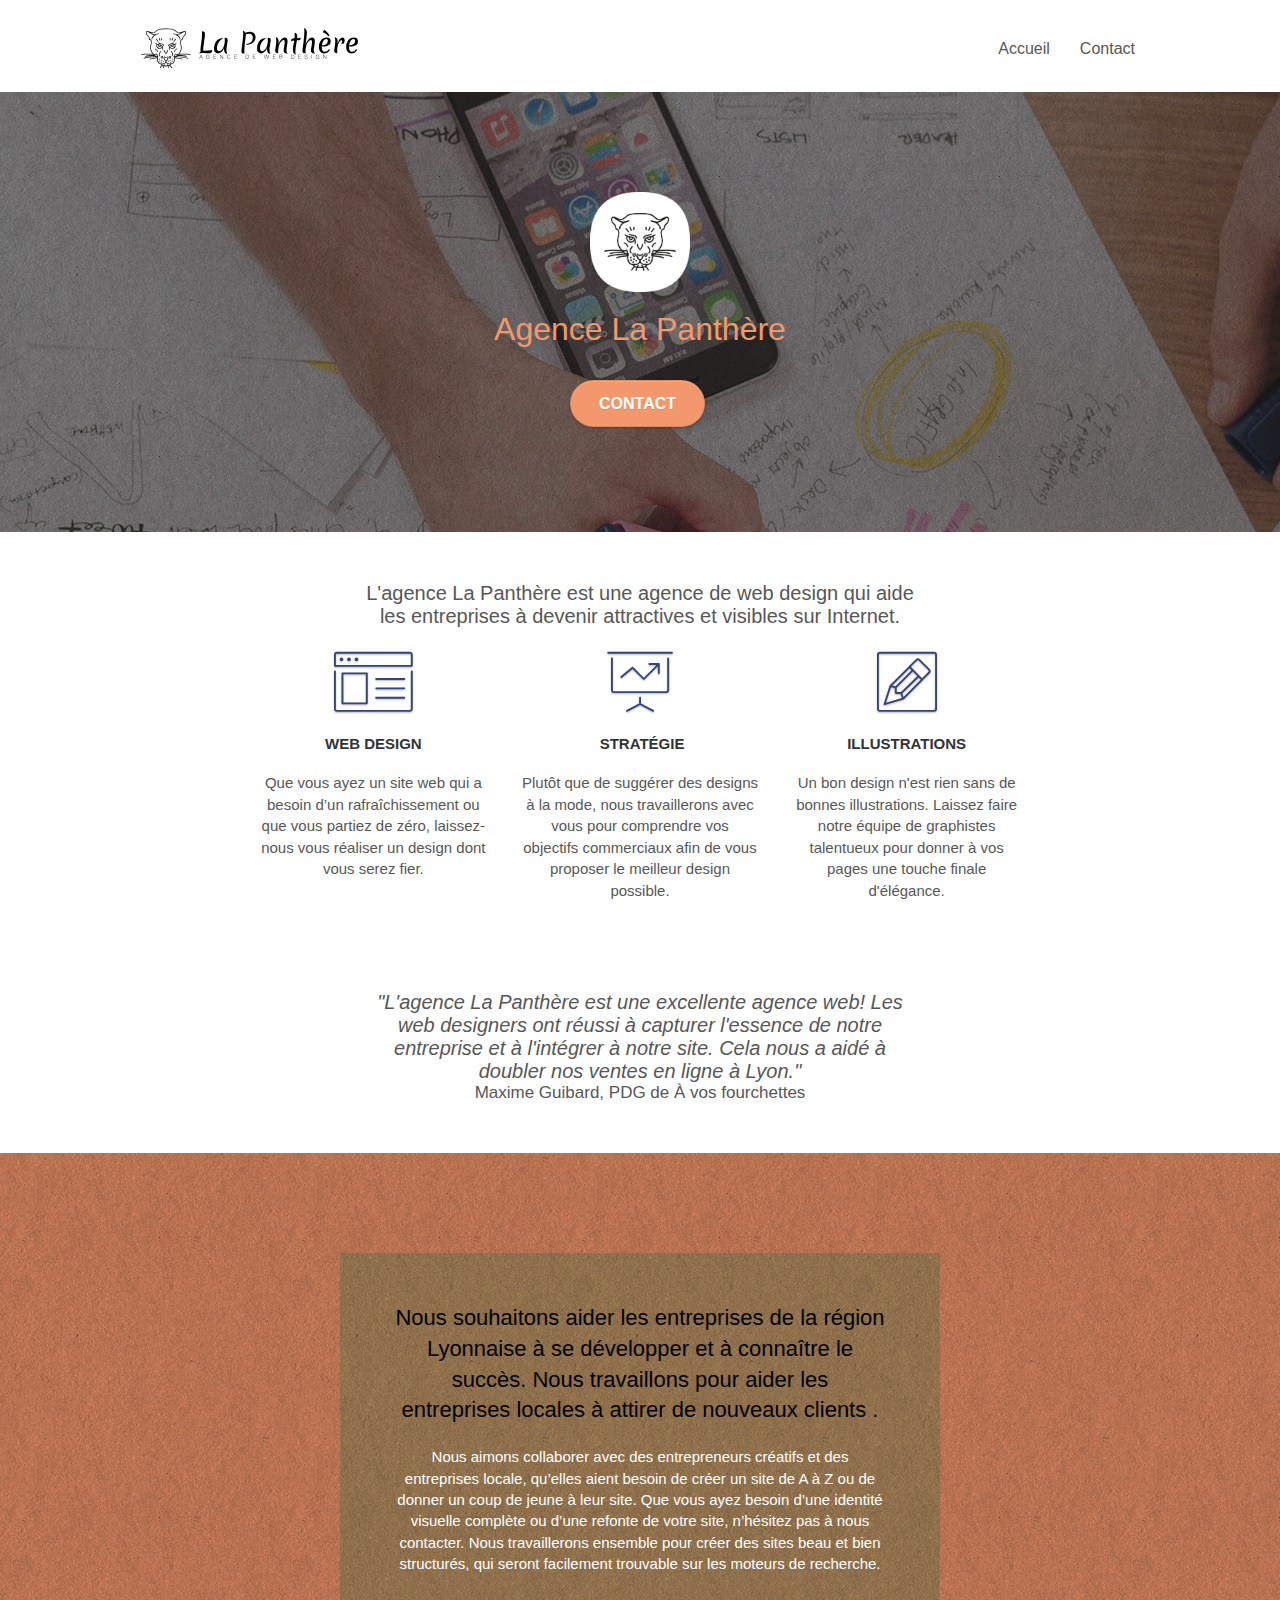
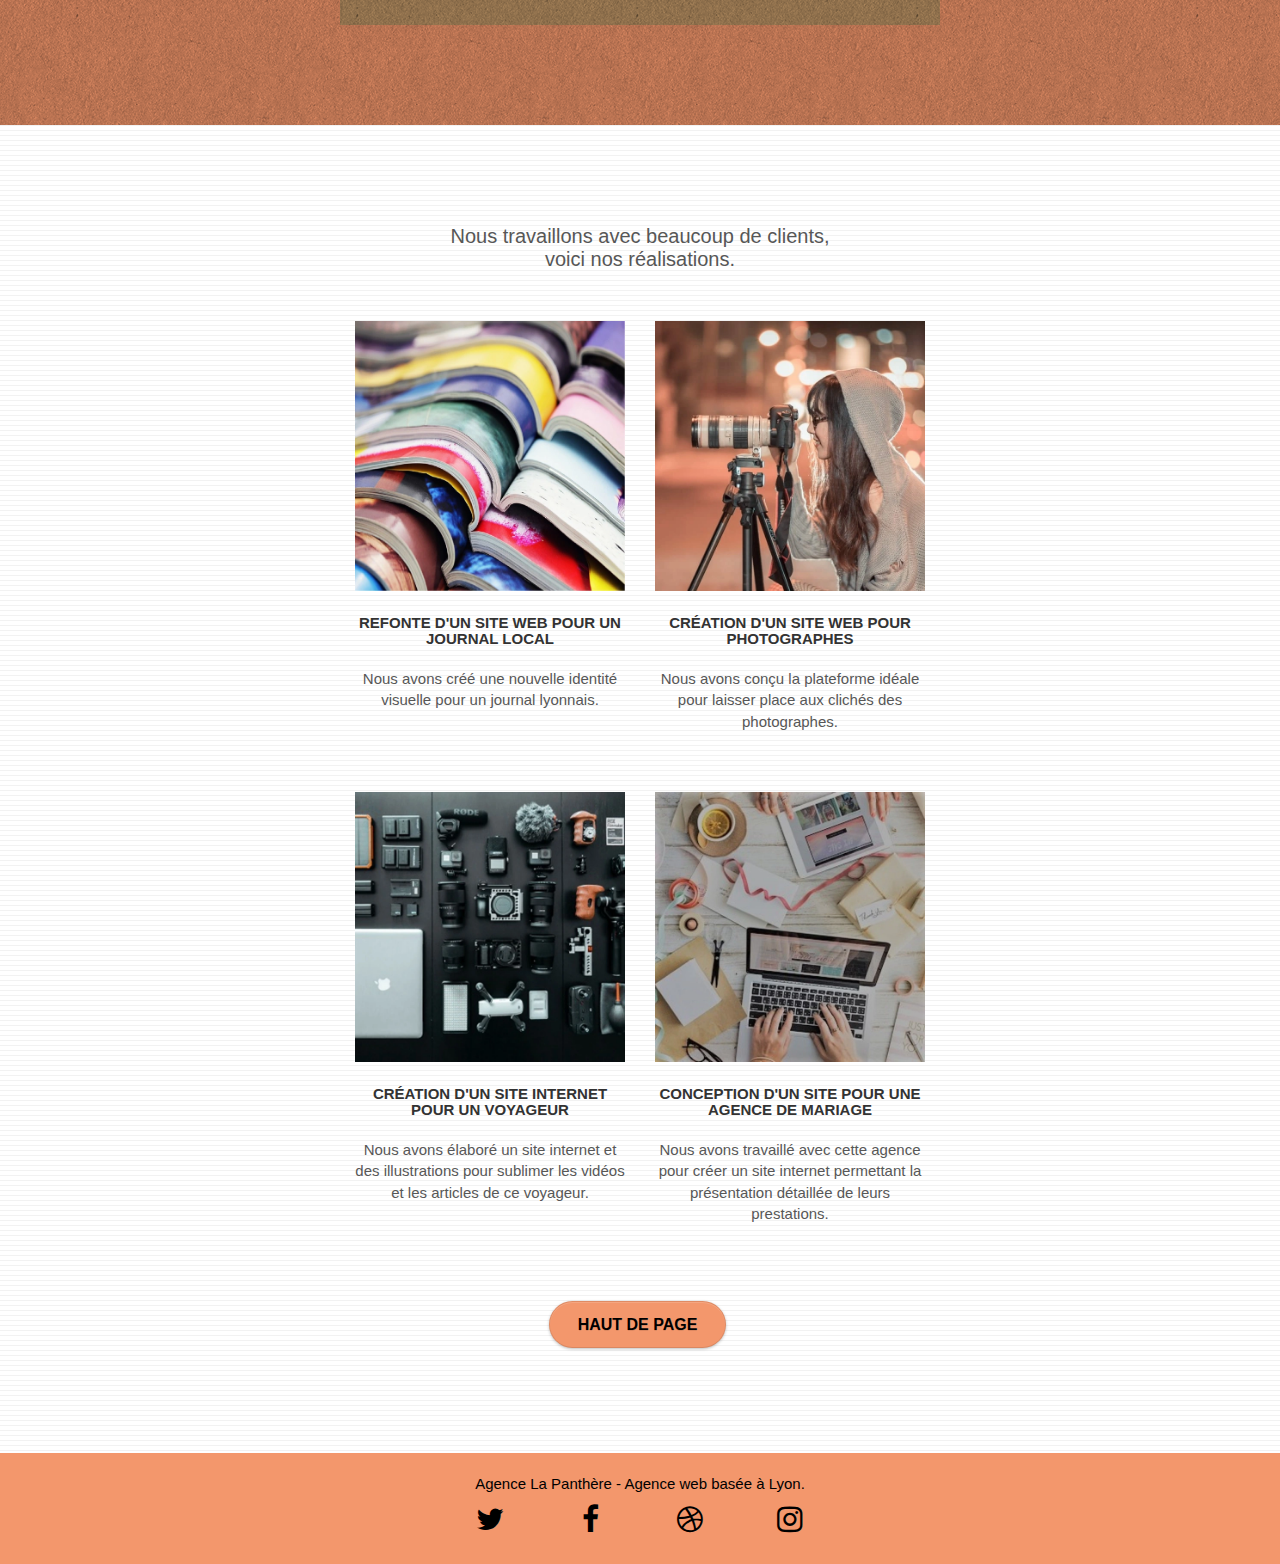
==== commit 7591c383: "modification SEO pour la version mobile" ====
--- a/index.html
+++ b/index.html
@@ -73,7 +73,7 @@
 			<div class="container bloc-md">
 				<div class="row">
 					<div class="col-sm-12 text-center">
-						<p>L'agence La Panthère est une agence de web design qui aide les entreprises à devenir attractives et visibles sur Internet</p>
+						<p class="ancienne-image title-box">L'agence La Panthère est une agence de web design qui aide les entreprises à devenir attractives et visibles sur Internet.</p>
 					</div>
 				</div>
 				<div class="row voffset-lg med-width-whitespace">
@@ -112,9 +112,9 @@
 					</div>
 				</div>
 				<div class="row voffset-lg voffset">
-					<div class="col-xs-12 col-md-8 col-md-offset-2 text-center">
-						<p>"L'agence La Panthère est une excellente agence web! Les web designers ont réussi à capturer l'essence de notre entreprise et à l'intégrer à notre site. Cela nous a aidé à doubler nos ventes en ligne à Lyon."</p>
-						<p>Maxime Guibard, PDG de À vos fourchettes</p>
+					<div class=" text-center citation-box">	<!-- col-xs-12 col-md-8 col-md-offset-2 text-center -->
+						<p class="ancienne-image italic">"L'agence La Panthère est une excellente agence web! Les web designers ont réussi à capturer l'essence de notre entreprise et à l'intégrer à notre site. Cela nous a aidé à doubler nos ventes en ligne à Lyon."</p>
+						<p class="ancienne-image auteur-citation">Maxime Guibard, PDG de À vos fourchettes</p>
 
 					</div>
 				</div>
@@ -144,7 +144,7 @@
 		<div class="container bloc-lg">
 			<div class="row">
 				<div class="col-sm-12 text-center">
-					<p>Nous travaillons avec beaucoup de clients, voici nos réalisations.</p>
+					<p class="ancienne-image title2-box">Nous travaillons avec beaucoup de clients, voici nos réalisations.</p>
 				</div>
 			</div>
 			<div class="row tight-width-whitespace portfolio-row">
@@ -205,22 +205,22 @@
 					<div class="row row-no-gutters social">
 						<div class="col-sm-3">
 							<div class="text-center">
-								<a class="social" href="https://twitter.com/"><span class="fa fa-twitter icon-md icon-black"></span></a>
-							</div>
-						</div>
-						<div class="col-sm-3">
-							<div class="text-center">
-								<a class="social" href="https://www.facebook.com/"><span class="fa fa-facebook icon-md"></span></a>
-							</div>
-						</div>
-						<div class="col-sm-3">
-							<div class="text-center">
-								<a class="social" href="https://www.dribbble.com/"><span class="fa fa-dribbble icon-md"></span></a>
-							</div>
-						</div>
-						<div class="col-sm-3">
-							<div class="text-center">
-								<a class="social" href="https://www.instagram.com/"><span class="fa fa-instagram icon-md"></span></a>
+								<a class="social" href="https://twitter.com/" aria-label="le petit oiseau"><span class="fa fa-twitter icon-md icon-black"></span></a>
+							</div>
+						</div>
+						<div class="col-sm-3">
+							<div class="text-center">
+								<a class="social" href="https://www.facebook.com/" aria-label="le petit bouc"><span class="fa fa-facebook icon-md"></span></a>
+							</div>
+						</div>
+						<div class="col-sm-3">
+							<div class="text-center">
+								<a class="social" href="https://www.dribbble.com/" aria-label="le petit ballon"><span class="fa fa-dribbble icon-md"></span></a>
+							</div>
+						</div>
+						<div class="col-sm-3">
+							<div class="text-center">
+								<a class="social" href="https://www.instagram.com/" aria-label="le petit truc"><span class="fa fa-instagram icon-md"></span></a>
 							</div>
 						</div>
 					</div>
--- a/style.css
+++ b/style.css
@@ -1069,9 +1069,53 @@
     color: #000000!important;
 }
 
-img
+.ancienne-image
 {
-    max-width: 1920px;
-    max-height: 1080px;
-
+    font-size: 20px;
+    line-height: normal;
+    margin: 0;
+}
+.auteur-citation
+{
+    font-size: 17px;
+    line-height: normal;
+}
+
+.citation-box
+{
+    max-width: 567px;
+    max-height: 145px;
+    padding-left: 20px;
+    padding-right: 20px;
+    margin-left: auto;
+    margin-right: auto;
+}
+
+.italic
+{
+    font-style: italic;
+}
+
+.title-box
+{
+    max-width: 634px;
+    max-height: 75px;
+    padding-left: 30px;
+    padding-right: 30px;
+    margin: auto;
+}
+
+.title2-box
+{
+    max-width: 476px;
+    max-height: 99px;
+    padding-left: 30px;
+    padding-right: 30px;
+    margin: auto;
+}
+
+.icon-md
+{
+    width: 40px;
+    height: 40px;
 }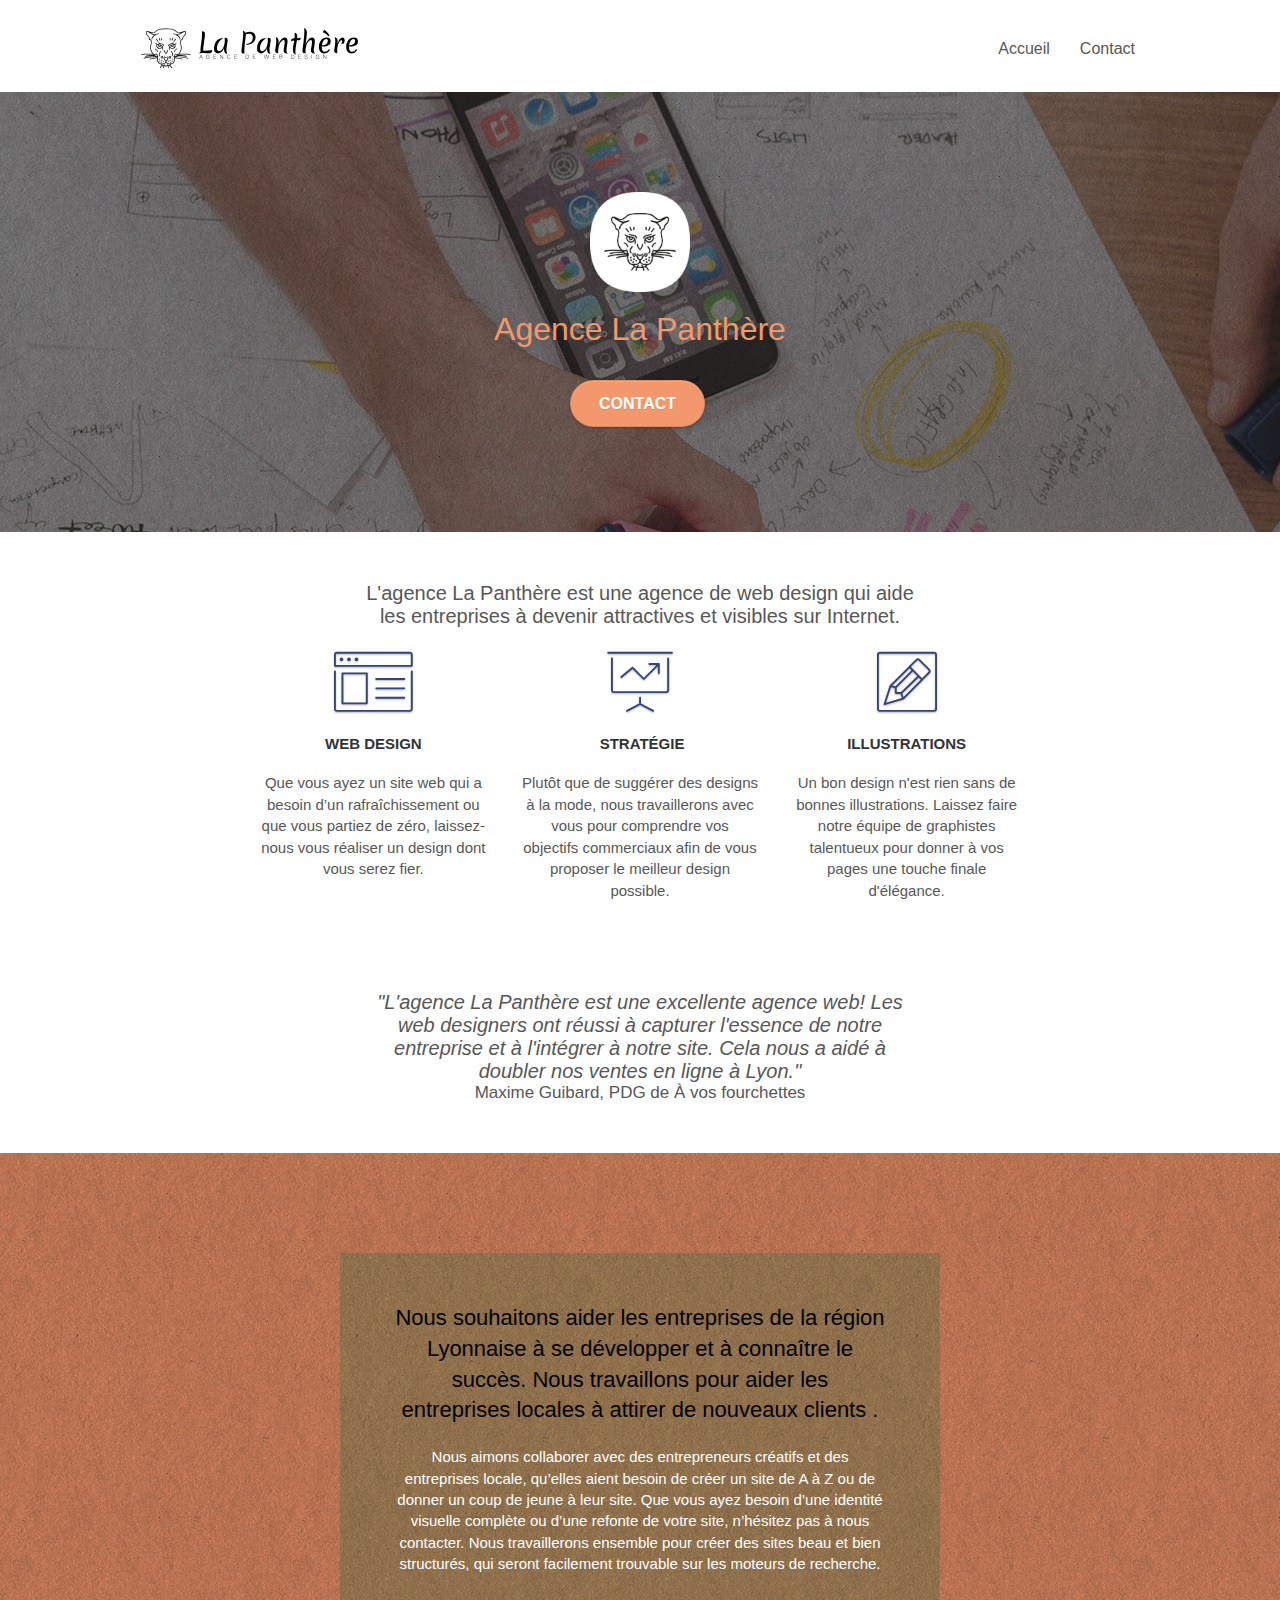
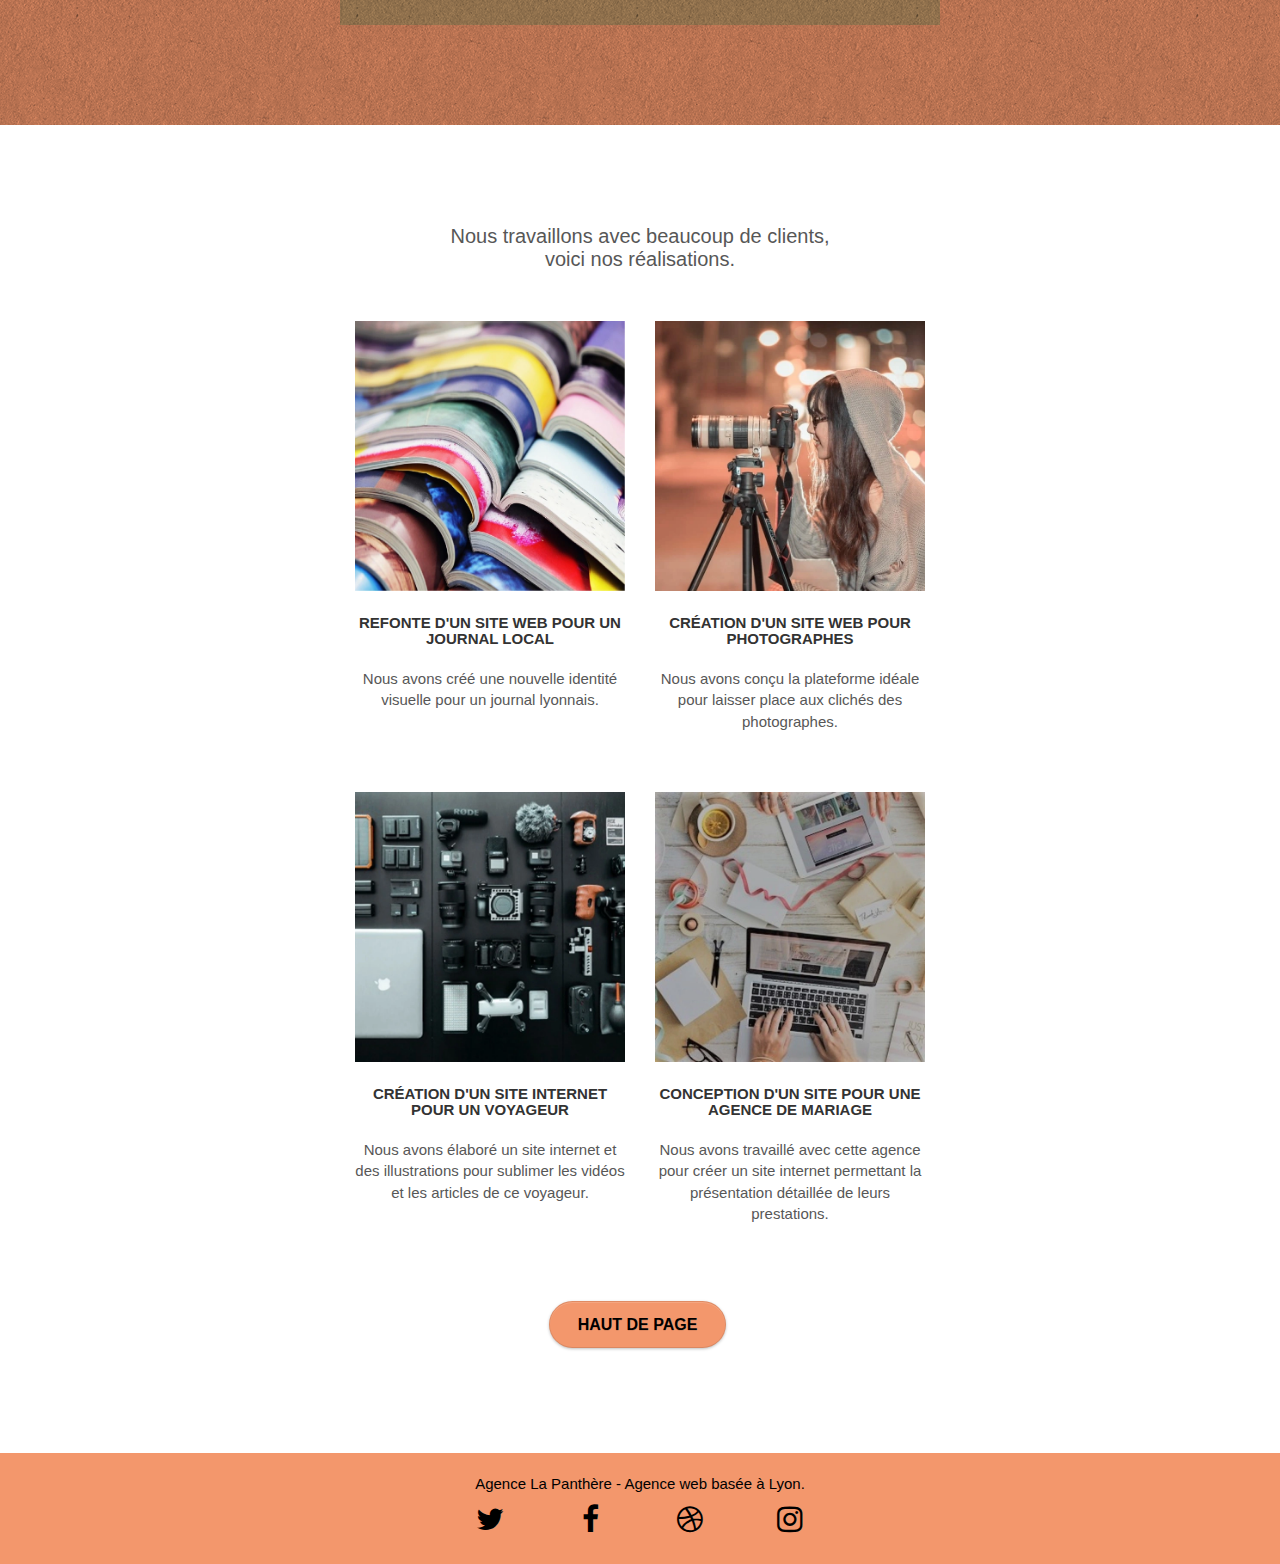
==== commit 3a3cc8b6: "modification chemins fichiers JS et CSS  minifiés" ====
--- a/index.html
+++ b/index.html
@@ -6,17 +6,17 @@
     <meta name="viewport" content="width=device-width, initial-scale=1.0, viewport-fit=cover">
     <link rel="shortcut icon" type="image/png" href="favicon.jpg">
     
-	<link rel="stylesheet" type="text/css" href="./css/bootstrap.css">
-	<link rel="stylesheet" type="text/css" href="style.css">
-	<link rel="stylesheet" type="text/css" href="./css/font-awesome.css">
-	<link rel="stylesheet" type="text/css" href="./css/et-line.css">
+	<link rel="stylesheet" type="text/css" href="./css/bootstrap.min.css">
+	<link rel="stylesheet" type="text/css" href="style.min.css">
+	<link rel="stylesheet" type="text/css" href="./css/font-awesome.min.css">
+	<link rel="stylesheet" type="text/css" href="./css/et-line.min.css">
 	
     
 	<script src="./js/jquery-2.1.0.js"></script>
-	<script src="./js/bootstrap.js"></script>
-	<script src="./js/blocs.js"></script>
-	<script src="./js/jquery.touchSwipe.js" defer></script>
-	<script src="./js/gmaps.js"></script>
+	<script src="./js/bootstrap.min.js"></script>
+	<script src="./js/blocs.min.js"></script>
+	<script src="./js/jquery.touchSwipe.min.js" defer></script>
+	<script src="./js/gmaps.min.js"></script>
 
     <title>Agence La Panthère</title>
 </head>
--- a/style.min.css
+++ b/style.min.css
@@ -0,0 +1 @@
+.d-bloc .navbar-toggle .icon-bar,body{background:#fff}.bloc .container,.row.row-no-gutters>[class*=" col-"],.row.row-no-gutters>[class^=col-]{padding-right:0;padding-left:0}.nav-center .navbar-brand img,body{margin:0}.nav-invert .navbar .nav,.nav>li{float:left}a,button{outline:0!important}.scrollToTop,a,button{transition:.3s ease-in-out}body{padding:0;overflow-x:hidden;-webkit-font-smoothing:antialiased;-moz-osx-font-smoothing:grayscale}a:hover{text-decoration:none;cursor:pointer}#page-loading-blocs-notifaction{position:fixed;top:0;bottom:0;width:100%;z-index:100000;background:url("img/pageload-spinner.gif") center center no-repeat #fff}.bloc{width:100%;clear:both;background:50% 50%/cover no-repeat;padding:0 50px;-webkit-background-size:cover;-moz-background-size:cover;-o-background-size:cover;position:relative}.bloc-lg{padding:100px 50px}.bloc-md{padding:50px}.bloc-sm{padding:20px 50px}.bg-b-edge,.bg-bl-edge,.bg-br-edge,.bg-center,.bg-l-edge,.bg-r-edge,.bg-repeat,.bg-t-edge,.bg-tl-edge,.bg-tr-edge{-webkit-background-size:auto!important;-moz-background-size:auto!important;-o-background-size:auto!important;background-size:auto!important}.bg-repeat,.nav>li a:focus,.nav>li a:hover{background:0 0}.bg-t-edge{background:top no-repeat}.bloc-bg-texture::before{content:"";background-size:2px 2px;position:absolute;top:0;bottom:0;left:0;right:0}.texture-paper::before{background:url("img/texture-paper.png") 0 0/280px 280px}.nav>li>.dropdown a,.navbar-toggle:hover{background:0 0!important}.b-parallax{background-attachment:fixed}.d-bloc{color:rgba(255,255,255,.7)}.d-bloc button:hover{color:rgba(255,255,255,.9)}.d-bloc .icon-round,.d-bloc .icon-rounded,.d-bloc .icon-semi-rounded-a,.d-bloc .icon-semi-rounded-b,.d-bloc .icon-square{border-color:rgba(255,255,255,.9)}.d-bloc .divider-h span{border-color:rgba(255,255,255,.2)}.d-bloc .a-btn,.d-bloc .navbar a,.d-bloc .navbar-brand,.d-bloc .panel .a-btn:hover,.d-bloc a .icon-lg,.d-bloc a .icon-md,.d-bloc a .icon-sm,.d-bloc a .icon-xl,.d-bloc h1 a,.d-bloc h2 a,.d-bloc h3 a,.d-bloc h4 a,.d-bloc h5 a,.d-bloc h6 a,.d-bloc p a,.l-bloc .a-btn:hover,.l-bloc .navbar a:hover,.l-bloc .navbar-brand:hover,.l-bloc a:hover .icon-lg,.l-bloc a:hover .icon-md,.l-bloc a:hover .icon-sm,.l-bloc a:hover .icon-xl,.l-bloc h1 a:hover,.l-bloc h2 a:hover,.l-bloc h3 a:hover,.l-bloc h4 a:hover,.l-bloc h5 a:hover,.l-bloc h6 a:hover,.l-bloc p a:hover{color:#000}.d-bloc .a-btn:hover,.d-bloc .navbar a:hover,.d-bloc .navbar-brand:hover,.d-bloc a:hover .icon-lg,.d-bloc a:hover .icon-md,.d-bloc a:hover .icon-sm,.d-bloc a:hover .icon-xl,.d-bloc h1 a:hover,.d-bloc h2 a:hover,.d-bloc h3 a:hover,.d-bloc h4 a:hover,.d-bloc h5 a:hover,.d-bloc h6 a:hover,.d-bloc p a:hover{color:#fff}.d-bloc .btn-wire,.d-bloc .btn-wire:hover{color:#fff;border-color:#fff}.d-bloc .panel icon,.l-bloc .icon-round,.l-bloc .icon-rounded,.l-bloc .icon-semi-rounded-a,.l-bloc .icon-semi-rounded-b,.l-bloc .icon-square{border-color:rgba(0,0,0,.7)}.d-bloc .panel,.l-bloc{color:rgba(0,0,0,.5)}.d-bloc .panel button:hover,.l-bloc button:hover{color:rgba(0,0,0,.7)}.d-bloc .panel .divider-h span,.l-bloc .divider-h span{border-color:rgba(0,0,0,.1)}.d-bloc .panel .a-btn,.l-bloc .a-btn,.l-bloc .navbar a,.l-bloc .navbar-brand,.l-bloc .navbar-toggle .icon-bar,.l-bloc a .icon-lg,.l-bloc a .icon-md,.l-bloc a .icon-sm,.l-bloc a .icon-xl,.l-bloc h1 a,.l-bloc h2 a,.l-bloc h3 a,.l-bloc h4 a,.l-bloc h5 a,.l-bloc h6 a,.l-bloc p a{color:rgba(0,0,0,.6)}.d-bloc .panel .btn-wire,.d-bloc .panel .btn-wire:hover,.l-bloc .btn-wire,.l-bloc .btn-wire:hover{color:rgba(0,0,0,.7);border-color:rgba(0,0,0,.3)}.voffset{margin-top:30px}.voffset-lg{margin-top:80px}.row-no-gutters{margin-right:0;margin-left:0}#bloc-1-hero h1{font-size:32px}.navbar{margin-bottom:0;z-index:1}.navbar-brand{height:auto;padding:3px 15px;font-size:25px;font-weight:600;line-height:44px}.navbar-brand img{max-height:200px;margin:0 5px 0 0;display:inline}.navbar-brand img[src$=svg]{min-width:100px}.navbar .nav{padding-top:2px;margin-right:-16px;float:right;z-index:1}.nav>li{margin-top:4px;font-size:16px}.navbar-nav .open .dropdown-menu>li>a{text-align:inherit}.navbar-toggle{margin:10px 10px 0 0;border:0}.mg-lg,.mg-md{margin-top:10px}.navbar-toggle .icon-bar{background-color:rgba(0,0,0,.5);width:26px}.nav-invert .navbar-brand,.nav-invert .navbar-header{float:right;position:relative;z-index:2}@media (min-width:768px){.site-navigation{position:absolute;top:50%;right:20px;transform:translate(0,-50%);-webkit-transform:translateY(-50%)}.nav>li .dropdown-menu a,.nav>li .dropdown-menu a:hover{color:#484848}.nav-invert .site-navigation{left:0;right:0}.nav-center{text-align:center}.nav-center .navbar-header{width:100%}.nav-center .nav>li,.nav-center .navbar-brand,.nav-center .navbar-header{float:none;display:inline-block}.nav-center .site-navigation{position:relative;width:100%;right:0;margin-right:0;margin-top:20px}.nav-center.mini-nav .navbar-toggle{float:none;margin:10px auto 0}}.nav>li>.dropdown a{display:block;padding:14px 15px}nav .caret{margin:0 5px}.dropdown-menu .dropdown-menu{top:-8px;left:100%}.dropdown-menu .dropmenu-flow-right{top:100%;left:0;margin-left:-1px;border-top-left-radius:0;border-top-right-radius:0}.dropdown-menu .dropdown span{border:4px solid #000;border-top-color:transparent;border-right-color:transparent;border-bottom-color:transparent;margin:6px -5px 0 0!important;float:right}.mg-md{margin-bottom:20px}.mg-lg{margin-bottom:40px}.btn{margin:0 5px 5px 0}.btn.pull-right{margin:0 0 5px 5px}.btn-d,.btn-d:focus,.btn-d:hover{color:#fff;background:rgba(0,0,0,.3)}.close-lightbox,.lightbox-caption,.next-lightbox,.prev-lightbox{background:rgba(0,0,0,.5);position:absolute}.btn-rd{border-radius:40px}.btn-clean{border:1px solid rgba(0,0,0,.08);border-bottom-color:rgba(0,0,0,.1);text-shadow:0 1px 0 rgba(0,0,1,.1);box-shadow:0 1px 3px rgba(0,0,1,.25),inset 0 1px 0 0 rgba(255,255,255,.15)}.icon-md{font-size:30px!important}.icon-lg{font-size:60px!important}.sm-shadow{text-shadow:0 1px 2px rgba(0,0,0,.3)}.panel-sq,.panel-sq .panel-footer,.panel-sq .panel-heading{border-radius:0}.panel-rd{border-radius:30px}.panel-rd .panel-heading{border-radius:29px 29px 0 0}.panel-rd .panel-footer{border-radius:0 0 29px 29px}.form-control{border-color:rgba(0,0,0,.1);box-shadow:none}.scrollToTop{width:40px;height:40px;position:fixed;bottom:20px;right:20px;opacity:0;z-index:500}.scrollToTop span{margin-top:6px}.showScrollTop{font-size:14px;opacity:1}a[data-lightbox]{position:relative;display:block;text-align:center}a[data-lightbox]:hover::before{content:"+";font-family:HelveticaNeue-Light,"Helvetica Neue Light","Helvetica Neue",Helvetica,Arial;font-size:32px;width:50px;height:50px;margin-left:-25px;border-radius:50%;background:rgba(0,0,0,.6);color:#fff;font-weight:100;z-index:1;position:absolute;top:50%;transform:translateY(-50%);-webkit-transform:translateY(-50%)}a[data-lightbox]:hover img{opacity:.6;-webkit-animation-fill-mode:none;animation-fill-mode:none}#lightbox-modal{display:flex;align-items:center}#lightbox-modal .modal-dialog{width:90%;max-width:900px;margin:0 auto}#lightbox-modal .modal-dialog img{max-height:90vh;margin:0 auto}.lightbox-caption{padding:20px;color:#fff;left:15px;right:15px;bottom:5px}.close-lightbox{color:#fff;font-size:30px;top:20px;right:20px;z-index:20;border:none;line-height:30px;padding:0 9px 5px;opacity:.3}.close-lightbox:hover,.next-lightbox:hover,.prev-lightbox:hover{opacity:1;color:#fff}.next-lightbox,.prev-lightbox{font-size:20px;color:rgba(255,255,255,.9);transition:.2s ease-in-out;top:45%;z-index:1;opacity:.4}.next-lightbox{padding:6px 8px 1px 13px;right:25px}.prev-lightbox{padding:6px 13px 1px 10px;left:25px}.snapshot-lb .modal-body{padding-bottom:45px}.snapshot-lb .lightbox-caption{padding:0;color:rgba(0,0,0,.5);background:0 0}.btn,a,h1,h2,h3,h4,h5,h6,label,p{font-family:helvetica;font-weight:400;color:#575757!important}h1,h3,h4{color:#333!important}.cta-hero,.ltc-white,.white{color:#fff!important}.container{max-width:1000px}.hero-bloc-text{font-size:38px}.hero-bloc-text-sub{font-size:36px}.statement-bloc-text{line-height:26px;font-style:italic;font-size:20px;text-align:center;font-weight:lighter;max-width:520px;margin:auto}.cta-hero,h3{text-transform:uppercase;font-weight:700}p{font-size:15px}.tight-width-whitespace{max-width:600px;margin:auto}.h1{font-size:20px;font-family:"Open Sans"}.cta-hero{margin-top:22px;padding:12px 28px;font-size:16px}.social{max-width:400px;margin:auto}h2{font-size:22px;line-height:1.4em}h3{font-size:15px}.med-width-whitespace{max-width:800px;margin:auto;box-shadow:0 0 0 #000}.icons{margin-bottom:14px;margin-top:24px}.portfolio-thumb{margin-bottom:24px}.portfolio-row{margin-bottom:44px;margin-top:50px}.avatar{box-shadow:0 4px 9px rgba(0,0,0,.3)}.black-background{background-color:rgba(165,147,99,.7);padding:40px}.bold-link{font-weight:900;text-decoration:underline!important}.bgc-dark-slate-blue,.bgc-white{background-color:#fff}.bgc-atomic-tangerine{background-color:#f3976c}.ltc-atomic-tangerine,.tc-white{color:#f3976c!important}.btn-atomic-tangerine{background:#f3976c;color:#fff!important}.btn-atomic-tangerine:hover{background:#c27956!important;color:#fff!important}.ltc-white:hover{color:#ccc!important}.ltc-atomic-tangerine:hover{color:#c27956!important}.icon-dark-slate-blue{color:#364577!important;border-color:#364577!important}.bg-dots-bg{background-image:url("img/dots-bg.png")}.bg-lines-h2-bg{background-image:url("img/lines-h2-bg.png")}.bg-banniere{background-image:url("img/agence-la-panthere.webp")}.bg-presentation{background-image:url("img/image-de-presentation.webp")}@media (max-width:1024px){.bloc{padding-left:20px;padding-right:20px}.bloc-tile-2.full-width-bloc .container,.bloc-tile-3.full-width-bloc .container,.bloc-tile-4.full-width-bloc .container,.bloc.full-width-bloc{padding-left:0;padding-right:0}}@media (max-width:992px) and (min-width:768px){.navbar .nav{max-width:80%}.nav-center.navbar .nav{max-width:100%}}@media only screen and (min-device-width:768px) and (max-device-width:1024px) and (orientation:landscape){.b-parallax{background-attachment:scroll}}@media only screen and (min-device-width:1024px) and (max-device-width:1366px) and (-webkit-min-device-pixel-ratio:1.5){.b-parallax{background-attachment:scroll}}@media (max-width:991px){.container{width:100%}.b-parallax{background-attachment:scroll}#hero-bloc,.page-container{overflow-x:hidden;position:relative}.bloc{padding-left:constant(safe-area-inset-left);padding-right:constant(safe-area-inset-right)}.bloc-group,.bloc-group .bloc{display:block;width:100%}.bloc-fill-screen .fill-bloc-bottom-edge,.bloc-fill-screen .fill-bloc-top-edge{padding:0 20px;padding-left:constant(safe-area-inset-left);padding-right:constant(safe-area-inset-right)}}@media (max-width:400px){.bloc{padding-left:0;padding-right:0}}@media (max-width:767px){.page-container{overflow-x:hidden;position:relative}#disqus_thread,h1,h2,h3,h4,h5,h6,p{padding-left:10px!important;padding-right:10px!important}.b-parallax{background-attachment:scroll}.navbar .nav{padding-top:0;border-top:1px solid rgba(0,0,0,.2);float:none!important}.navbar.row{margin-left:0;margin-right:0}.site-navigation{position:inherit;transform:none;-webkit-transform:none;-ms-transform:none}.nav>li{margin-top:0;border-bottom:1px solid rgba(0,0,0,.1);background:rgba(0,0,0,.05);text-align:left;padding-left:15px;width:100%}.nav>li:hover{background:rgba(0,0,0,.08)}.dropdown .dropdown a .caret{float:none;margin:5px 0 0 10px!important;border:4px solid #000;border-bottom-color:transparent;border-right-color:transparent;border-left-color:transparent}#hero-bloc .navbar .nav{background:rgba(0,0,0,.8)}#hero-bloc .navbar .nav a{color:rgba(255,255,255,.6)}.hero{padding:50px 0}.hero-nav{left:-1px;right:-1px}.navbar-collapse{padding:0;overflow-x:hidden;-webkit-box-shadow:none;box-shadow:none}.navbar-brand img{max-height:40px;width:auto}.nav-invert .navbar-header{float:none;width:100%}.nav-invert .navbar-toggle{float:left;margin-left:10px}.bloc,.bloc-fill-screen .fill-bloc-bottom-edge,.bloc-fill-screen .fill-bloc-top-edge,.bloc-md,.bloc-sm,.bloc-tile-2 .container,.bloc-tile-3 .container,.bloc-tile-4 .container{padding-left:0;padding-right:0}.bloc-lg,.bloc-xl,.bloc-xxl{padding:40px 0}.a-block{padding:0 10px}.btn-dwn{display:none}.voffset{margin-top:5px}.voffset-md{margin-top:20px}.voffset-lg{margin-top:30px}form{padding:5px}.close-lightbox{display:inline-block}.blocsapp-device-iphone5{background-size:216px 425px;padding-top:60px;width:216px;height:425px}.blocsapp-device-iphone5 img{width:180px;height:320px}.bloc-mob-center-text{text-align:center}}.black,.d-bloc a .icon-black,.tc-black{color:#000!important}.ancienne-image{font-size:20px;line-height:normal;margin:0}.auteur-citation{font-size:17px;line-height:normal}.citation-box{max-width:567px;max-height:145px;padding-left:20px;padding-right:20px;margin-left:auto;margin-right:auto}.title-box,.title2-box{padding-left:30px;padding-right:30px;margin:auto}.italic{font-style:italic}.title-box{max-width:634px;max-height:75px}.title2-box{max-width:476px;max-height:99px}.icon-md{width:40px;height:40px}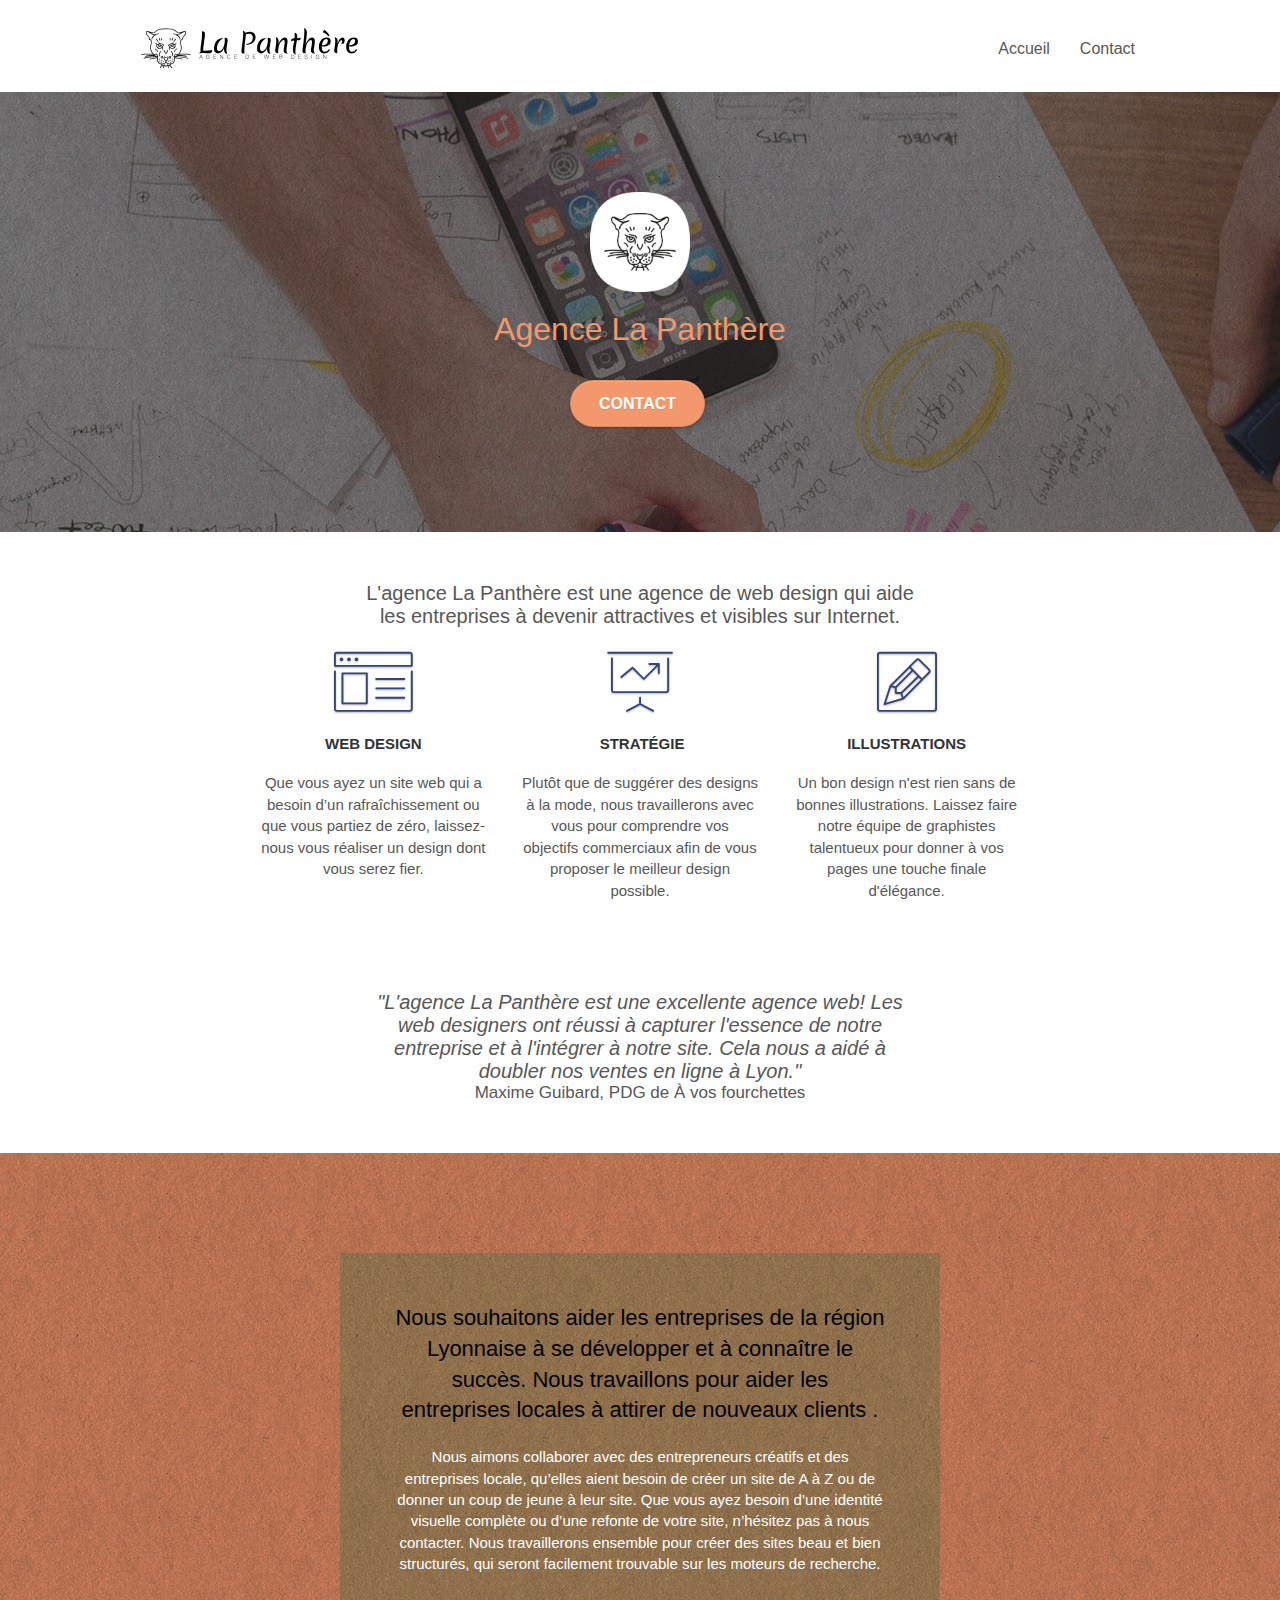
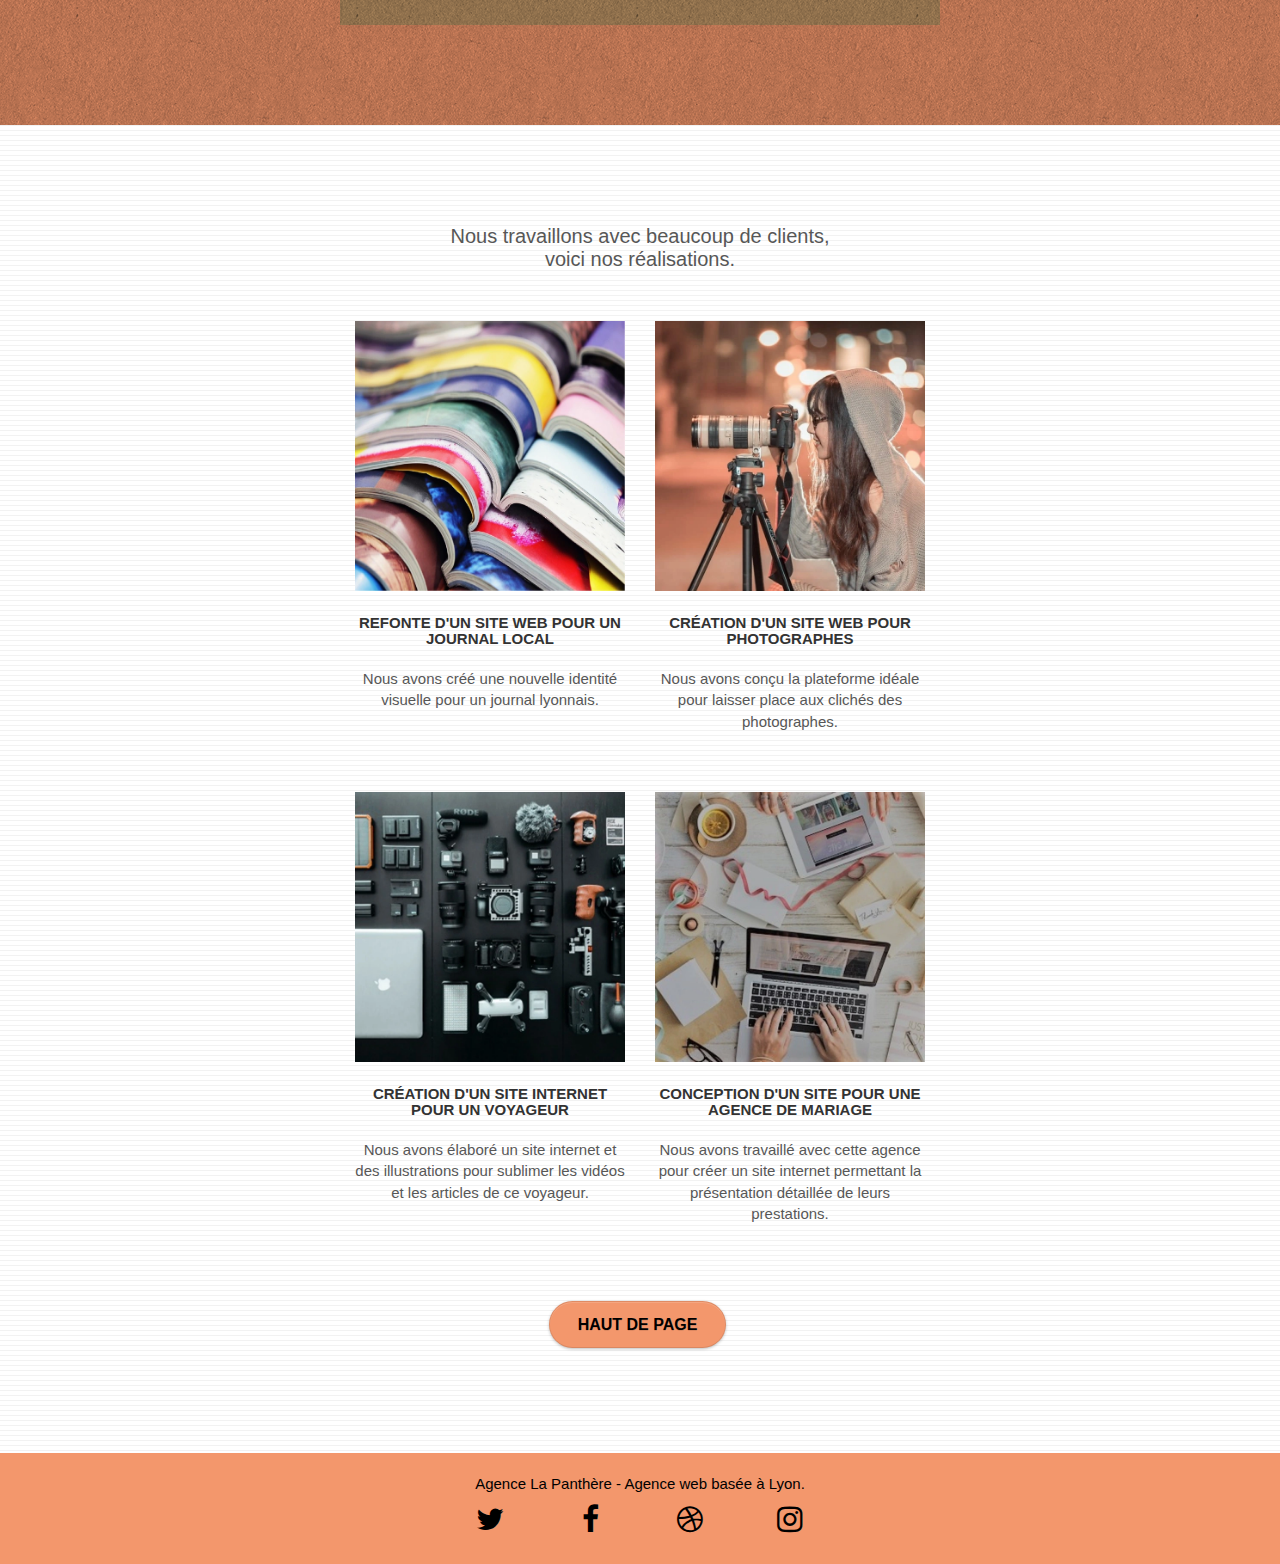
==== commit 24179f5b: "correction extension img lines-h2-bg.png" ====
--- a/index.html
+++ b/index.html
@@ -6,17 +6,17 @@
     <meta name="viewport" content="width=device-width, initial-scale=1.0, viewport-fit=cover">
     <link rel="shortcut icon" type="image/png" href="favicon.jpg">
     
-	<link rel="stylesheet" type="text/css" href="./css/bootstrap.min.css">
-	<link rel="stylesheet" type="text/css" href="style.min.css">
-	<link rel="stylesheet" type="text/css" href="./css/font-awesome.min.css">
-	<link rel="stylesheet" type="text/css" href="./css/et-line.min.css">
+	<link rel="stylesheet" type="text/css" href="./css/bootstrap.css">
+	<link rel="stylesheet" type="text/css" href="style.css">
+	<link rel="stylesheet" type="text/css" href="./css/font-awesome.css">
+	<link rel="stylesheet" type="text/css" href="./css/et-line.css">
 	
     
 	<script src="./js/jquery-2.1.0.js"></script>
-	<script src="./js/bootstrap.min.js"></script>
-	<script src="./js/blocs.min.js"></script>
-	<script src="./js/jquery.touchSwipe.min.js" defer></script>
-	<script src="./js/gmaps.min.js"></script>
+	<script src="./js/bootstrap.js"></script>
+	<script src="./js/blocs.js"></script>
+	<script src="./js/jquery.touchSwipe.js" defer></script>
+	<script src="./js/gmaps.js"></script>
 
     <title>Agence La Panthère</title>
 </head>
--- a/style.css
+++ b/style.css
@@ -0,0 +1,1121 @@
+/*  debug   
+
+*
+{ 
+    background: rgba(0, 0, 100, 0.5)
+}
+
+*/
+
+body {
+    margin: 0;
+    padding: 0;
+    background: #FFF;
+    overflow-x: hidden;
+    -webkit-font-smoothing: antialiased;
+    -moz-osx-font-smoothing: grayscale;
+}
+
+a,
+button {
+    transition: all .3s ease-in-out;
+    outline: none!important;
+}
+
+a:hover {
+    text-decoration: none;
+    cursor: pointer;
+}
+
+#page-loading-blocs-notifaction {
+    position: fixed;
+    top: 0;
+    bottom: 0;
+    width: 100%;
+    z-index: 100000;
+    background: #FFFFFF url("img/pageload-spinner.gif") no-repeat center center;
+}
+
+.bloc {
+    width: 100%;
+    clear: both;
+    background: 50% 50% no-repeat;
+    padding: 0 50px;
+    -webkit-background-size: cover;
+    -moz-background-size: cover;
+    -o-background-size: cover;
+    background-size: cover;
+    position: relative;
+}
+
+.bloc .container {
+    padding-left: 0;
+    padding-right: 0;
+}
+
+.bloc-lg {
+    padding: 100px 50px;
+}
+
+.bloc-md {
+    padding: 50px;
+}
+
+.bloc-sm {
+    padding: 20px 50px;
+}
+
+.bg-center,
+.bg-l-edge,
+.bg-r-edge,
+.bg-t-edge,
+.bg-b-edge,
+.bg-tl-edge,
+.bg-bl-edge,
+.bg-tr-edge,
+.bg-br-edge,
+.bg-repeat {
+    -webkit-background-size: auto!important;
+    -moz-background-size: auto!important;
+    -o-background-size: auto!important;
+    background-size: auto!important;
+}
+
+.bg-repeat {
+    background: repeat;
+}
+
+.bg-t-edge {
+    background: top no-repeat;
+}
+
+.bloc-bg-texture::before {
+    content: "";
+    background-size: 2px 2px;
+    position: absolute;
+    top: 0;
+    bottom: 0;
+    left: 0;
+    right: 0;
+}
+
+.texture-paper::before {
+    background: url("img/texture-paper.png");
+    background-size: 280px 280px;
+}
+
+.b-parallax {
+    background-attachment: fixed;
+}
+
+.d-bloc {
+    color: rgba(255, 255, 255, .7);
+}
+
+.d-bloc button:hover {
+    color: rgba(255, 255, 255, .9);
+}
+
+.d-bloc .icon-round,
+.d-bloc .icon-square,
+.d-bloc .icon-rounded,
+.d-bloc .icon-semi-rounded-a,
+.d-bloc .icon-semi-rounded-b {
+    border-color: rgba(255, 255, 255, .9);
+}
+
+.d-bloc .divider-h span {
+    border-color: rgba(255, 255, 255, .2);
+}
+
+.d-bloc .a-btn,
+.d-bloc .navbar a,
+.d-bloc .navbar-brand,
+.d-bloc a .icon-sm,
+.d-bloc a .icon-md,
+.d-bloc a .icon-lg,
+.d-bloc a .icon-xl,
+.d-bloc h1 a,
+.d-bloc h2 a,
+.d-bloc h3 a,
+.d-bloc h4 a,
+.d-bloc h5 a,
+.d-bloc h6 a,
+.d-bloc p a {
+    color: black;       /*couleur logo réseaux sociaux*/
+}
+
+.d-bloc .a-btn:hover,
+.d-bloc .navbar a:hover,
+.d-bloc .navbar-brand:hover,
+.d-bloc a:hover .icon-sm,
+.d-bloc a:hover .icon-md,
+.d-bloc a:hover .icon-lg,
+.d-bloc a:hover .icon-xl,
+.d-bloc h1 a:hover,
+.d-bloc h2 a:hover,
+.d-bloc h3 a:hover,
+.d-bloc h4 a:hover,
+.d-bloc h5 a:hover,
+.d-bloc h6 a:hover,
+.d-bloc p a:hover {
+    color: rgba(255, 255, 255, 1);
+}
+
+.d-bloc .navbar-toggle .icon-bar {
+    background: rgba(255, 255, 255, 1);
+}
+
+.d-bloc .btn-wire,
+.d-bloc .btn-wire:hover {
+    color: rgba(255, 255, 255, 1);
+    border-color: rgba(255, 255, 255, 1);
+}
+
+.d-bloc .panel {
+    color: rgba(0, 0, 0, .5);
+}
+
+.d-bloc .panel button:hover {
+    color: rgba(0, 0, 0, .7);
+}
+
+.d-bloc .panel icon {
+    border-color: rgba(0, 0, 0, .7);
+}
+
+.d-bloc .panel .divider-h span {
+    border-color: rgba(0, 0, 0, .1);
+}
+
+.d-bloc .panel .a-btn {
+    color: rgba(0, 0, 0, .6);
+}
+
+.d-bloc .panel .a-btn:hover {
+    color: rgba(0, 0, 0, 1);
+}
+
+.d-bloc .panel .btn-wire,
+.d-bloc .panel .btn-wire:hover {
+    color: rgba(0, 0, 0, .7);
+    border-color: rgba(0, 0, 0, .3);
+}
+
+.d-bloc .panel,
+.l-bloc {
+    color: rgba(0, 0, 0, .5);
+}
+
+.d-bloc .panel button:hover,
+.l-bloc button:hover {
+    color: rgba(0, 0, 0, .7);
+}
+
+.l-bloc .icon-round,
+.l-bloc .icon-square,
+.l-bloc .icon-rounded,
+.l-bloc .icon-semi-rounded-a,
+.l-bloc .icon-semi-rounded-b {
+    border-color: rgba(0, 0, 0, .7);
+}
+
+.d-bloc .panel .divider-h span,
+.l-bloc .divider-h span {
+    border-color: rgba(0, 0, 0, .1);
+}
+
+.d-bloc .panel .a-btn,
+.l-bloc .a-btn,
+.l-bloc .navbar a,
+.l-bloc .navbar-brand,
+.l-bloc a .icon-sm,
+.l-bloc a .icon-md,
+.l-bloc a .icon-lg,
+.l-bloc a .icon-xl,
+.l-bloc h1 a,
+.l-bloc h2 a,
+.l-bloc h3 a,
+.l-bloc h4 a,
+.l-bloc h5 a,
+.l-bloc h6 a,
+.l-bloc p a {
+    color: rgba(0, 0, 0, .6);
+}
+
+.d-bloc .panel .a-btn:hover,
+.l-bloc .a-btn:hover,
+.l-bloc .navbar a:hover,
+.l-bloc .navbar-brand:hover,
+.l-bloc a:hover .icon-sm,
+.l-bloc a:hover .icon-md,
+.l-bloc a:hover .icon-lg,
+.l-bloc a:hover .icon-xl,
+.l-bloc h1 a:hover,
+.l-bloc h2 a:hover,
+.l-bloc h3 a:hover,
+.l-bloc h4 a:hover,
+.l-bloc h5 a:hover,
+.l-bloc h6 a:hover,
+.l-bloc p a:hover {
+    color: rgba(0, 0, 0, 1);
+}
+
+.l-bloc .navbar-toggle .icon-bar {
+    color: rgba(0, 0, 0, .6);
+}
+
+.d-bloc .panel .btn-wire,
+.d-bloc .panel .btn-wire:hover,
+.l-bloc .btn-wire,
+.l-bloc .btn-wire:hover {
+    color: rgba(0, 0, 0, .7);
+    border-color: rgba(0, 0, 0, .3);
+}
+
+.voffset {
+    margin-top: 30px;
+}
+
+.voffset-lg {
+    margin-top: 80px;
+}
+
+.row-no-gutters {
+    margin-right: 0;
+    margin-left: 0;
+}
+
+.row.row-no-gutters > [class^="col-"],
+.row.row-no-gutters > [class*=" col-"] {
+    padding-right: 0;
+    padding-left: 0;
+}
+
+#bloc-1-hero h1 {
+    font-size: 32px;        /*titre Agence*/
+}
+
+.navbar {
+    margin-bottom: 0;
+    z-index: 1;
+}
+
+.navbar-brand {
+    height: auto;
+    padding: 3px 15px;
+    font-size: 25px;
+    font-weight: normal;
+    font-weight: 600;
+    line-height: 44px;
+}
+
+.navbar-brand img {
+    max-height: 200px;
+    margin: 0 5px 0 0;
+    display: inline;
+}
+
+.navbar-brand img[src$=svg] {
+    min-width: 100px;
+}
+
+.nav-center .navbar-brand img {
+    margin: 0;
+}
+
+.navbar .nav {
+    padding-top: 2px;
+    margin-right: -16px;
+    float: right;
+    z-index: 1;
+}
+
+.nav > li {
+    float: left;
+    margin-top: 4px;
+    font-size: 16px;
+}
+
+.navbar-nav .open .dropdown-menu > li > a {
+    text-align: inherit;
+}
+
+.nav > li a:hover,
+.nav > li a:focus {
+    background: transparent;
+}
+
+.navbar-toggle {
+    margin: 10px 10px 0 0;
+    border: 0px;
+}
+
+.navbar-toggle:hover {
+    background: transparent!important;
+}
+
+.navbar-toggle .icon-bar {
+    background-color: rgba(0, 0, 0, .5);
+    width: 26px;
+}
+
+.nav-invert .navbar .nav {
+    float: left;
+}
+
+.nav-invert .navbar-header,
+.nav-invert .navbar-brand {
+    float: right;
+    position: relative;
+    z-index: 2;
+}
+
+@media (min-width: 768px) {
+    .site-navigation {
+        position: absolute;
+        top: 50%;
+        right: 20px;
+        transform: translate(0, -50%);
+        -webkit-transform: translateY(-50%);
+    }
+    .nav > li .dropdown-menu a,
+    .nav > li .dropdown-menu a:hover {
+        color: #484848;
+    }
+    .nav-invert .site-navigation {
+        left: 0;
+        right: 0;
+    }
+    .nav-center {
+        text-align: center;
+    }
+    .nav-center .navbar-header {
+        width: 100%;
+    }
+    .nav-center .navbar-header,
+    .nav-center .navbar-brand,
+    .nav-center .nav > li {
+        float: none;
+        display: inline-block;
+    }
+    .nav-center .site-navigation {
+        position: relative;
+        width: 100%;
+        right: 0;
+        margin-right: 0px;
+        margin-top: 20px;
+    }
+    .nav-center.mini-nav .navbar-toggle {
+        float: none;
+        margin: 10px auto 0;
+    }
+}
+
+.nav > li > .dropdown a {
+    background: none!important;
+    display: block;
+    padding: 14px 15px;
+}
+
+nav .caret {
+    margin: 0 5px;
+}
+
+.dropdown-menu .dropdown-menu {
+    top: -8px;
+    left: 100%;
+}
+
+.dropdown-menu .dropmenu-flow-right {
+    top: 100%;
+    left: 0;
+    margin-left: -1px;
+    border-top-left-radius: 0;
+    border-top-right-radius: 0;
+}
+
+.dropdown-menu .dropdown span {
+    border: 4px solid black;
+    border-top-color: transparent;
+    border-right-color: transparent;
+    border-bottom-color: transparent;
+    margin: 6px -5px 0 0!important;
+    float: right;
+}
+
+.mg-md {
+    margin-top: 10px;
+    margin-bottom: 20px;
+}
+
+.mg-lg {
+    margin-top: 10px;
+    margin-bottom: 40px;
+}
+
+.btn {
+    margin: 0 5px 5px 0;
+}
+
+.btn.pull-right {
+    margin: 0 0 5px 5px;
+}
+
+.btn-d,
+.btn-d:hover,
+.btn-d:focus {
+    color: #FFF;
+    background: rgba(0, 0, 0, .3);
+}
+
+button {
+    outline: none!important;
+}
+
+.btn-rd {
+    border-radius: 40px;
+}
+
+.btn-clean {
+    border: 1px solid rgba(0, 0, 0, .08);
+    border-bottom-color: rgba(0, 0, 0, .1);
+    text-shadow: 0 1px 0 rgba(0, 0, 1, .1);
+    box-shadow: 0 1px 3px rgba(0, 0, 1, .25), inset 0 1px 0 0 rgba(255, 255, 255, .15);
+}
+
+.icon-md {
+    font-size: 30px!important;
+}
+
+.icon-lg {
+    font-size: 60px!important;
+}
+
+.sm-shadow {
+    text-shadow: 0 1px 2px rgba(0, 0, 0, .3);
+}
+
+.panel-sq,
+.panel-sq .panel-heading,
+.panel-sq .panel-footer {
+    border-radius: 0;
+}
+
+.panel-rd {
+    border-radius: 30px;
+}
+
+.panel-rd .panel-heading {
+    border-radius: 29px 29px 0 0;
+}
+
+.panel-rd .panel-footer {
+    border-radius: 0 0 29px 29px;
+}
+
+.form-control {
+    border-color: rgba(0, 0, 0, .1);
+    box-shadow: none;
+}
+
+.scrollToTop {
+    width: 40px;
+    height: 40px;
+    position: fixed;
+    bottom: 20px;
+    right: 20px;
+    opacity: 0;
+    z-index: 500;
+    transition: all .3s ease-in-out;
+}
+
+.scrollToTop span {
+    margin-top: 6px;
+}
+
+.showScrollTop {
+    font-size: 14px;
+    opacity: 1;
+}
+
+a[data-lightbox] {
+    position: relative;
+    display: block;
+    text-align: center;
+}
+
+a[data-lightbox]:hover::before {
+    content: "+";
+    font-family: "HelveticaNeue-Light", "Helvetica Neue Light", "Helvetica Neue", Helvetica, Arial;
+    font-size: 32px;
+    width: 50px;
+    height: 50px;
+    margin-left: -25px;
+    border-radius: 50%;
+    background: rgba(0, 0, 0, .6);
+    color: #FFF;
+    font-weight: 100;
+    z-index: 1;
+    position: absolute;
+    top: 50%;
+    transform: translateY(-50%);
+    -webkit-transform: translateY(-50%);
+}
+
+a[data-lightbox]:hover img {
+    opacity: 0.6;
+    -webkit-animation-fill-mode: none;
+    animation-fill-mode: none;
+}
+
+#lightbox-modal {
+    display: flex;
+    align-items: center;
+}
+
+#lightbox-modal .modal-dialog {
+    width: 90%;
+    max-width: 900px;
+    margin: 0 auto 0;
+}
+
+#lightbox-modal .modal-dialog img {
+    max-height: 90vh;
+    margin: 0 auto;
+}
+
+.lightbox-caption {
+    padding: 20px;
+    color: #FFF;
+    background: rgba(0, 0, 0, .5);
+    position: absolute;
+    left: 15px;
+    right: 15px;
+    bottom: 5px;
+}
+
+.close-lightbox {
+    color: #FFF;
+    font-size: 30px;
+    position: absolute;
+    top: 20px;
+    right: 20px;
+    z-index: 20;
+    background: rgba(0, 0, 0, .5);
+    border: none;
+    line-height: 30px;
+    padding: 0 9px 5px;
+    opacity: 0.3;
+}
+
+.close-lightbox:hover,
+.next-lightbox:hover,
+.prev-lightbox:hover {
+    opacity: 1.0;
+    color: #FFF;
+}
+
+.next-lightbox,
+.prev-lightbox {
+    font-size: 20px;
+    color: rgba(255, 255, 255, .9);
+    background: rgba(0, 0, 0, .5);
+    transition: all .2s ease-in-out;
+    position: absolute;
+    top: 45%;
+    z-index: 1;
+    opacity: 0.4;
+}
+
+.next-lightbox {
+    padding: 6px 8px 1px 13px;
+    right: 25px;
+}
+
+.prev-lightbox {
+    padding: 6px 13px 1px 10px;
+    left: 25px;
+}
+
+.snapshot-lb .modal-body {
+    padding-bottom: 45px;
+}
+
+.snapshot-lb .lightbox-caption {
+    padding: 0;
+    color: rgba(0, 0, 0, .5);
+    background: none;
+}
+
+h1,
+h2,
+h3,
+h4,
+h5,
+h6,
+p,
+label,
+.btn,
+a {
+    font-family: "helvetica";
+    font-weight: 400;
+    color: #575757!important;
+}
+
+.container {
+    max-width: 1000px;
+}
+
+.hero-bloc-text {
+    font-size: 38px;
+}
+
+.hero-bloc-text-sub {
+    font-size: 36px;
+}
+
+.statement-bloc-text {
+    line-height: 26px;
+    font-style: italic;
+    font-size: 20px;
+    text-align: center;
+    font-weight: lighter;
+    max-width: 520px;
+    margin: auto auto auto auto;
+}
+
+p {
+    font-size: 15px;        /*taille des textes*/
+}
+
+.tight-width-whitespace {
+    max-width: 600px;
+    margin: auto auto auto auto;
+}
+
+.h1 {
+    font-size: 20px;
+    font-family: "Open Sans";
+}
+
+.cta-hero {
+    margin-top: 22px;
+    color: #FFFFFF!important;
+    text-transform: uppercase;
+    padding: 12px 28px 12px 28px;
+    font-size: 16px;
+    font-weight: 700;
+}
+
+.social {
+    max-width: 400px;
+    margin: auto auto auto auto;
+}
+
+h2 {
+    font-size: 22px;
+    line-height: 1.4em;
+}
+
+h3 {
+    font-size: 15px;
+    text-transform: uppercase;
+    font-weight: 700;
+    color: #333333!important;
+}
+
+.med-width-whitespace {
+    max-width: 800px;
+    margin: auto auto auto auto;
+    box-shadow: 0px 0px 0px #000000;
+}
+
+h1 {
+    color: #333333!important;
+}
+
+h4 {
+    color: #333333!important;
+}
+
+.icons {
+    margin-bottom: 14px;
+    margin-top: 24px;
+}
+
+.white {
+    color: #FFFFFF!important;
+}
+
+.portfolio-thumb {
+    margin-bottom: 24px;
+}
+
+.portfolio-row {
+    margin-bottom: 44px;
+    margin-top: 50px;
+}
+
+.avatar {
+    box-shadow: 0px 4px 9px rgba(0, 0, 0, 0.3);
+}
+
+.black-background {
+    background-color: rgba(165, 147, 99, 0.7);
+    padding: 40px 40px 40px 40px;
+}
+
+.bold-link {
+    font-weight: 900;
+    text-decoration: underline!important;
+}
+
+.bgc-white {
+    background-color: #FFFFFF;
+}
+
+.bgc-dark-slate-blue {
+    background-color: #ffffff;      /*couleur background contact acceuil*/
+}
+
+.bgc-atomic-tangerine {
+    background-color: #F3976C;
+}
+
+.tc-white {
+    color: #F3976C!important;           /*couleur du texte de la page 2*/
+}
+
+.btn-atomic-tangerine {
+    background: #F3976C;
+    color: #FFFFFF!important;
+}
+
+.btn-atomic-tangerine:hover {
+    background: #c27956!important;
+    color: #FFFFFF!important;
+}
+
+.ltc-white {
+    color: #FFFFFF!important;
+}
+
+.ltc-white:hover {
+    color: #cccccc!important;
+}
+
+.ltc-atomic-tangerine {
+    color: #F3976C!important;
+}
+
+.ltc-atomic-tangerine:hover {
+    color: #c27956!important;
+}
+
+.icon-dark-slate-blue {
+    color: #364577!important;
+    border-color: #364577!important;
+}
+
+.bg-dots-bg {
+    background-image: url("img/dots-bg.png");
+}
+
+.bg-lines-h2-bg {
+    background-image: url("img/lines-h2-bg.png");
+}
+
+.bg-banniere {
+    background-image: url("img/agence-la-panthere.webp");
+}
+
+.bg-presentation {
+    background-image: url("img/image-de-presentation.webp");
+}
+
+@media (max-width: 1024px) {
+    .bloc {
+        padding-left: 20px;
+        padding-right: 20px;
+    }
+    .bloc.full-width-bloc,
+    .bloc-tile-2.full-width-bloc .container,
+    .bloc-tile-3.full-width-bloc .container,
+    .bloc-tile-4.full-width-bloc .container {
+        padding-left: 0;
+        padding-right: 0;
+    }
+}
+
+@media (max-width: 992px) and (min-width: 768px) {
+    .navbar .nav {
+        max-width: 80%
+    }
+    .nav-center.navbar .nav {
+        max-width: 100%
+    }
+}
+
+@media only screen and (min-device-width: 768px) and (max-device-width: 1024px) and (orientation: landscape) {
+    .b-parallax {
+        background-attachment: scroll;
+    }
+}
+
+@media only screen and (min-device-width: 1024px) and (max-device-width: 1366px) and (-webkit-min-device-pixel-ratio: 1.5) {
+    .b-parallax {
+        background-attachment: scroll;
+    }
+}
+
+@media (max-width: 991px) {
+    .container {
+        width: 100%;
+    }
+    .b-parallax {
+        background-attachment: scroll;
+    }
+    .page-container,
+    #hero-bloc {
+        overflow-x: hidden;
+        position: relative;
+    }
+    .bloc {
+        padding-left: constant(safe-area-inset-left);
+        padding-right: constant(safe-area-inset-right);
+    }
+    .bloc-group,
+    .bloc-group .bloc {
+        display: block;
+        width: 100%;
+    }
+    .bloc-fill-screen .fill-bloc-top-edge,
+    .bloc-fill-screen .fill-bloc-bottom-edge {
+        padding: 0 20px;
+        padding-left: constant(safe-area-inset-left);
+        padding-right: constant(safe-area-inset-right);
+    }
+}
+
+@media (max-width: 767px) {
+    .page-container {
+        overflow-x: hidden;
+        position: relative;
+    }
+    h1,
+    h2,
+    h3,
+    h4,
+    h5,
+    h6,
+    p,
+    #disqus_thread {
+        padding-left: 10px!important;
+        padding-right: 10px!important;
+    }
+    .b-parallax {
+        background-attachment: scroll;
+    }
+    .navbar .nav {
+        padding-top: 0;
+        border-top: 1px solid rgba(0, 0, 0, .2);
+        float: none!important;
+    }
+    .navbar.row {
+        margin-left: 0;
+        margin-right: 0;
+    }
+    .site-navigation {
+        position: inherit;
+        transform: none;
+        -webkit-transform: none;
+        -ms-transform: none;
+    }
+    .nav > li {
+        margin-top: 0;
+        border-bottom: 1px solid rgba(0, 0, 0, .1);
+        background: rgba(0, 0, 0, .05);
+        text-align: left;
+        padding-left: 15px;
+        width: 100%;
+    }
+    .nav > li:hover {
+        background: rgba(0, 0, 0, .08);
+    }
+    .dropdown .dropdown a .caret {
+        float: none;
+        margin: 5px 0 0 10px!important;
+        border: 4px solid black;
+        border-bottom-color: transparent;
+        border-right-color: transparent;
+        border-left-color: transparent;
+    }
+    #hero-bloc .navbar .nav {
+        background: rgba(0, 0, 0, .8);
+    }
+    #hero-bloc .navbar .nav a {
+        color: rgba(255, 255, 255, .6);
+    }
+    .hero {
+        padding: 50px 0;
+    }
+    .hero-nav {
+        left: -1px;
+        right: -1px;
+    }
+    .navbar-collapse {
+        padding: 0;
+        overflow-x: hidden;
+        -webkit-box-shadow: none;
+        box-shadow: none;
+    }
+    .navbar-brand img {
+        max-height: 40px;
+        width: auto;
+    }
+    .nav-invert .navbar-header {
+        float: none;
+        width: 100%;
+    }
+    .nav-invert .navbar-toggle {
+        float: left;
+        margin-left: 10px;
+    }
+    .bloc {
+        padding-left: 0;
+        padding-right: 0;
+    }
+    .bloc-xxl,
+    .bloc-xl,
+    .bloc-lg {
+        padding: 40px 0;
+    }
+    .bloc-sm,
+    .bloc-md {
+        padding-left: 0;
+        padding-right: 0;
+    }
+    .bloc-tile-2 .container,
+    .bloc-tile-3 .container,
+    .bloc-tile-4 .container,
+    .bloc-fill-screen .fill-bloc-top-edge,
+    .bloc-fill-screen .fill-bloc-bottom-edge {
+        padding-left: 0;
+        padding-right: 0;
+    }
+    .a-block {
+        padding: 0 10px;
+    }
+    .btn-dwn {
+        display: none;
+    }
+    .voffset {
+        margin-top: 5px;
+    }
+    .voffset-md {
+        margin-top: 20px;
+    }
+    .voffset-lg {
+        margin-top: 30px;
+    }
+    form {
+        padding: 5px;
+    }
+    .close-lightbox {
+        display: inline-block;
+    }
+    .blocsapp-device-iphone5 {
+        background-size: 216px 425px;
+        padding-top: 60px;
+        width: 216px;
+        height: 425px;
+    }
+    .blocsapp-device-iphone5 img {
+        width: 180px;
+        height: 320px;
+    }
+}
+
+@media (max-width: 400px) {
+    .bloc {
+        padding-left: 0;
+        padding-right: 0;
+    }
+}
+
+@media (max-width: 767px) {
+    .bloc-mob-center-text {
+        text-align: center;
+    }
+}
+
+
+/* Modifications CSS */
+
+
+.tc-black {
+    color: #000000!important;           /*couleur du texte de la page 2*/
+}
+
+
+.black {
+    color: #000000!important;
+}
+
+
+.d-bloc a .icon-black
+{
+    color: #000000!important;
+}
+
+.ancienne-image
+{
+    font-size: 20px;
+    line-height: normal;
+    margin: 0;
+}
+.auteur-citation
+{
+    font-size: 17px;
+    line-height: normal;
+}
+
+.citation-box
+{
+    max-width: 567px;
+    max-height: 145px;
+    padding-left: 20px;
+    padding-right: 20px;
+    margin-left: auto;
+    margin-right: auto;
+}
+
+.italic
+{
+    font-style: italic;
+}
+
+.title-box
+{
+    max-width: 634px;
+    max-height: 75px;
+    padding-left: 30px;
+    padding-right: 30px;
+    margin: auto;
+}
+
+.title2-box
+{
+    max-width: 476px;
+    max-height: 99px;
+    padding-left: 30px;
+    padding-right: 30px;
+    margin: auto;
+}
+
+.icon-md
+{
+    width: 40px;
+    height: 40px;
+}--- a/css/et-line.css
+++ b/css/et-line.css
@@ -0,0 +1,519 @@
+@font-face {
+    font-family: et-line;
+    src: url(../fonts/et-line.eot);
+    src: url(../fonts/et-line.eot?#iefix) format('embedded-opentype'), url(../fonts/et-line.woff) format('woff'), url(../fonts/et-line.ttf) format('truetype'), url(../fonts/et-line.svg#et-line) format('svg');
+    font-weight: 400;
+    font-style: normal
+}
+
+.et-icon-adjustments,
+.et-icon-alarmclock,
+.et-icon-anchor,
+.et-icon-aperture,
+.et-icon-attachment,
+.et-icon-bargraph,
+.et-icon-basket,
+.et-icon-beaker,
+.et-icon-bike,
+.et-icon-book-open,
+.et-icon-briefcase,
+.et-icon-browser,
+.et-icon-calendar,
+.et-icon-camera,
+.et-icon-caution,
+.et-icon-chat,
+.et-icon-circle-compass,
+.et-icon-clipboard,
+.et-icon-clock,
+.et-icon-cloud,
+.et-icon-compass,
+.et-icon-desktop,
+.et-icon-dial,
+.et-icon-document,
+.et-icon-documents,
+.et-icon-download,
+.et-icon-dribbble,
+.et-icon-edit,
+.et-icon-envelope,
+.et-icon-expand,
+.et-icon-facebook,
+.et-icon-flag,
+.et-icon-focus,
+.et-icon-gears,
+.et-icon-genius,
+.et-icon-gift,
+.et-icon-global,
+.et-icon-globe,
+.et-icon-googleplus,
+.et-icon-grid,
+.et-icon-happy,
+.et-icon-hazardous,
+.et-icon-heart,
+.et-icon-hotairballoon,
+.et-icon-hourglass,
+.et-icon-key,
+.et-icon-laptop,
+.et-icon-layers,
+.et-icon-lifesaver,
+.et-icon-lightbulb,
+.et-icon-linegraph,
+.et-icon-linkedin,
+.et-icon-lock,
+.et-icon-magnifying-glass,
+.et-icon-map,
+.et-icon-map-pin,
+.et-icon-megaphone,
+.et-icon-mic,
+.et-icon-mobile,
+.et-icon-newspaper,
+.et-icon-notebook,
+.et-icon-paintbrush,
+.et-icon-paperclip,
+.et-icon-pencil,
+.et-icon-phone,
+.et-icon-picture,
+.et-icon-pictures,
+.et-icon-piechart,
+.et-icon-presentation,
+.et-icon-pricetags,
+.et-icon-printer,
+.et-icon-profile-female,
+.et-icon-profile-male,
+.et-icon-puzzle,
+.et-icon-quote,
+.et-icon-recycle,
+.et-icon-refresh,
+.et-icon-ribbon,
+.et-icon-rss,
+.et-icon-sad,
+.et-icon-scissors,
+.et-icon-scope,
+.et-icon-search,
+.et-icon-shield,
+.et-icon-speedometer,
+.et-icon-strategy,
+.et-icon-streetsign,
+.et-icon-tablet,
+.et-icon-target,
+.et-icon-telescope,
+.et-icon-toolbox,
+.et-icon-tools,
+.et-icon-tools-2,
+.et-icon-trophy,
+.et-icon-tumblr,
+.et-icon-twitter,
+.et-icon-upload,
+.et-icon-video,
+.et-icon-wallet,
+.et-icon-wine {
+    font-family: et-line;
+    speak: none;
+    font-style: normal;
+    font-weight: 400;
+    font-variant: normal;
+    text-transform: none;
+    line-height: 1;
+    -webkit-font-smoothing: antialiased;
+    -moz-osx-font-smoothing: grayscale;
+    display: inline-block
+}
+
+.et-icon-mobile:before {
+    content: "\e000"
+}
+
+.et-icon-laptop:before {
+    content: "\e001"
+}
+
+.et-icon-desktop:before {
+    content: "\e002"
+}
+
+.et-icon-tablet:before {
+    content: "\e003"
+}
+
+.et-icon-phone:before {
+    content: "\e004"
+}
+
+.et-icon-document:before {
+    content: "\e005"
+}
+
+.et-icon-documents:before {
+    content: "\e006"
+}
+
+.et-icon-search:before {
+    content: "\e007"
+}
+
+.et-icon-clipboard:before {
+    content: "\e008"
+}
+
+.et-icon-newspaper:before {
+    content: "\e009"
+}
+
+.et-icon-notebook:before {
+    content: "\e00a"
+}
+
+.et-icon-book-open:before {
+    content: "\e00b"
+}
+
+.et-icon-browser:before {
+    content: "\e00c"
+}
+
+.et-icon-calendar:before {
+    content: "\e00d"
+}
+
+.et-icon-presentation:before {
+    content: "\e00e"
+}
+
+.et-icon-picture:before {
+    content: "\e00f"
+}
+
+.et-icon-pictures:before {
+    content: "\e010"
+}
+
+.et-icon-video:before {
+    content: "\e011"
+}
+
+.et-icon-camera:before {
+    content: "\e012"
+}
+
+.et-icon-printer:before {
+    content: "\e013"
+}
+
+.et-icon-toolbox:before {
+    content: "\e014"
+}
+
+.et-icon-briefcase:before {
+    content: "\e015"
+}
+
+.et-icon-wallet:before {
+    content: "\e016"
+}
+
+.et-icon-gift:before {
+    content: "\e017"
+}
+
+.et-icon-bargraph:before {
+    content: "\e018"
+}
+
+.et-icon-grid:before {
+    content: "\e019"
+}
+
+.et-icon-expand:before {
+    content: "\e01a"
+}
+
+.et-icon-focus:before {
+    content: "\e01b"
+}
+
+.et-icon-edit:before {
+    content: "\e01c"
+}
+
+.et-icon-adjustments:before {
+    content: "\e01d"
+}
+
+.et-icon-ribbon:before {
+    content: "\e01e"
+}
+
+.et-icon-hourglass:before {
+    content: "\e01f"
+}
+
+.et-icon-lock:before {
+    content: "\e020"
+}
+
+.et-icon-megaphone:before {
+    content: "\e021"
+}
+
+.et-icon-shield:before {
+    content: "\e022"
+}
+
+.et-icon-trophy:before {
+    content: "\e023"
+}
+
+.et-icon-flag:before {
+    content: "\e024"
+}
+
+.et-icon-map:before {
+    content: "\e025"
+}
+
+.et-icon-puzzle:before {
+    content: "\e026"
+}
+
+.et-icon-basket:before {
+    content: "\e027"
+}
+
+.et-icon-envelope:before {
+    content: "\e028"
+}
+
+.et-icon-streetsign:before {
+    content: "\e029"
+}
+
+.et-icon-telescope:before {
+    content: "\e02a"
+}
+
+.et-icon-gears:before {
+    content: "\e02b"
+}
+
+.et-icon-key:before {
+    content: "\e02c"
+}
+
+.et-icon-paperclip:before {
+    content: "\e02d"
+}
+
+.et-icon-attachment:before {
+    content: "\e02e"
+}
+
+.et-icon-pricetags:before {
+    content: "\e02f"
+}
+
+.et-icon-lightbulb:before {
+    content: "\e030"
+}
+
+.et-icon-layers:before {
+    content: "\e031"
+}
+
+.et-icon-pencil:before {
+    content: "\e032"
+}
+
+.et-icon-tools:before {
+    content: "\e033"
+}
+
+.et-icon-tools-2:before {
+    content: "\e034"
+}
+
+.et-icon-scissors:before {
+    content: "\e035"
+}
+
+.et-icon-paintbrush:before {
+    content: "\e036"
+}
+
+.et-icon-magnifying-glass:before {
+    content: "\e037"
+}
+
+.et-icon-circle-compass:before {
+    content: "\e038"
+}
+
+.et-icon-linegraph:before {
+    content: "\e039"
+}
+
+.et-icon-mic:before {
+    content: "\e03a"
+}
+
+.et-icon-strategy:before {
+    content: "\e03b"
+}
+
+.et-icon-beaker:before {
+    content: "\e03c"
+}
+
+.et-icon-caution:before {
+    content: "\e03d"
+}
+
+.et-icon-recycle:before {
+    content: "\e03e"
+}
+
+.et-icon-anchor:before {
+    content: "\e03f"
+}
+
+.et-icon-profile-male:before {
+    content: "\e040"
+}
+
+.et-icon-profile-female:before {
+    content: "\e041"
+}
+
+.et-icon-bike:before {
+    content: "\e042"
+}
+
+.et-icon-wine:before {
+    content: "\e043"
+}
+
+.et-icon-hotairballoon:before {
+    content: "\e044"
+}
+
+.et-icon-globe:before {
+    content: "\e045"
+}
+
+.et-icon-genius:before {
+    content: "\e046"
+}
+
+.et-icon-map-pin:before {
+    content: "\e047"
+}
+
+.et-icon-dial:before {
+    content: "\e048"
+}
+
+.et-icon-chat:before {
+    content: "\e049"
+}
+
+.et-icon-heart:before {
+    content: "\e04a"
+}
+
+.et-icon-cloud:before {
+    content: "\e04b"
+}
+
+.et-icon-upload:before {
+    content: "\e04c"
+}
+
+.et-icon-download:before {
+    content: "\e04d"
+}
+
+.et-icon-target:before {
+    content: "\e04e"
+}
+
+.et-icon-hazardous:before {
+    content: "\e04f"
+}
+
+.et-icon-piechart:before {
+    content: "\e050"
+}
+
+.et-icon-speedometer:before {
+    content: "\e051"
+}
+
+.et-icon-global:before {
+    content: "\e052"
+}
+
+.et-icon-compass:before {
+    content: "\e053"
+}
+
+.et-icon-lifesaver:before {
+    content: "\e054"
+}
+
+.et-icon-clock:before {
+    content: "\e055"
+}
+
+.et-icon-aperture:before {
+    content: "\e056"
+}
+
+.et-icon-quote:before {
+    content: "\e057"
+}
+
+.et-icon-scope:before {
+    content: "\e058"
+}
+
+.et-icon-alarmclock:before {
+    content: "\e059"
+}
+
+.et-icon-refresh:before {
+    content: "\e05a"
+}
+
+.et-icon-happy:before {
+    content: "\e05b"
+}
+
+.et-icon-sad:before {
+    content: "\e05c"
+}
+
+.et-icon-facebook:before {
+    content: "\e05d"
+}
+
+.et-icon-twitter:before {
+    content: "\e05e"
+}
+
+.et-icon-googleplus:before {
+    content: "\e05f"
+}
+
+.et-icon-rss:before {
+    content: "\e060"
+}
+
+.et-icon-tumblr:before {
+    content: "\e061"
+}
+
+.et-icon-linkedin:before {
+    content: "\e062"
+}
+
+.et-icon-dribbble:before {
+    content: "\e063"
+}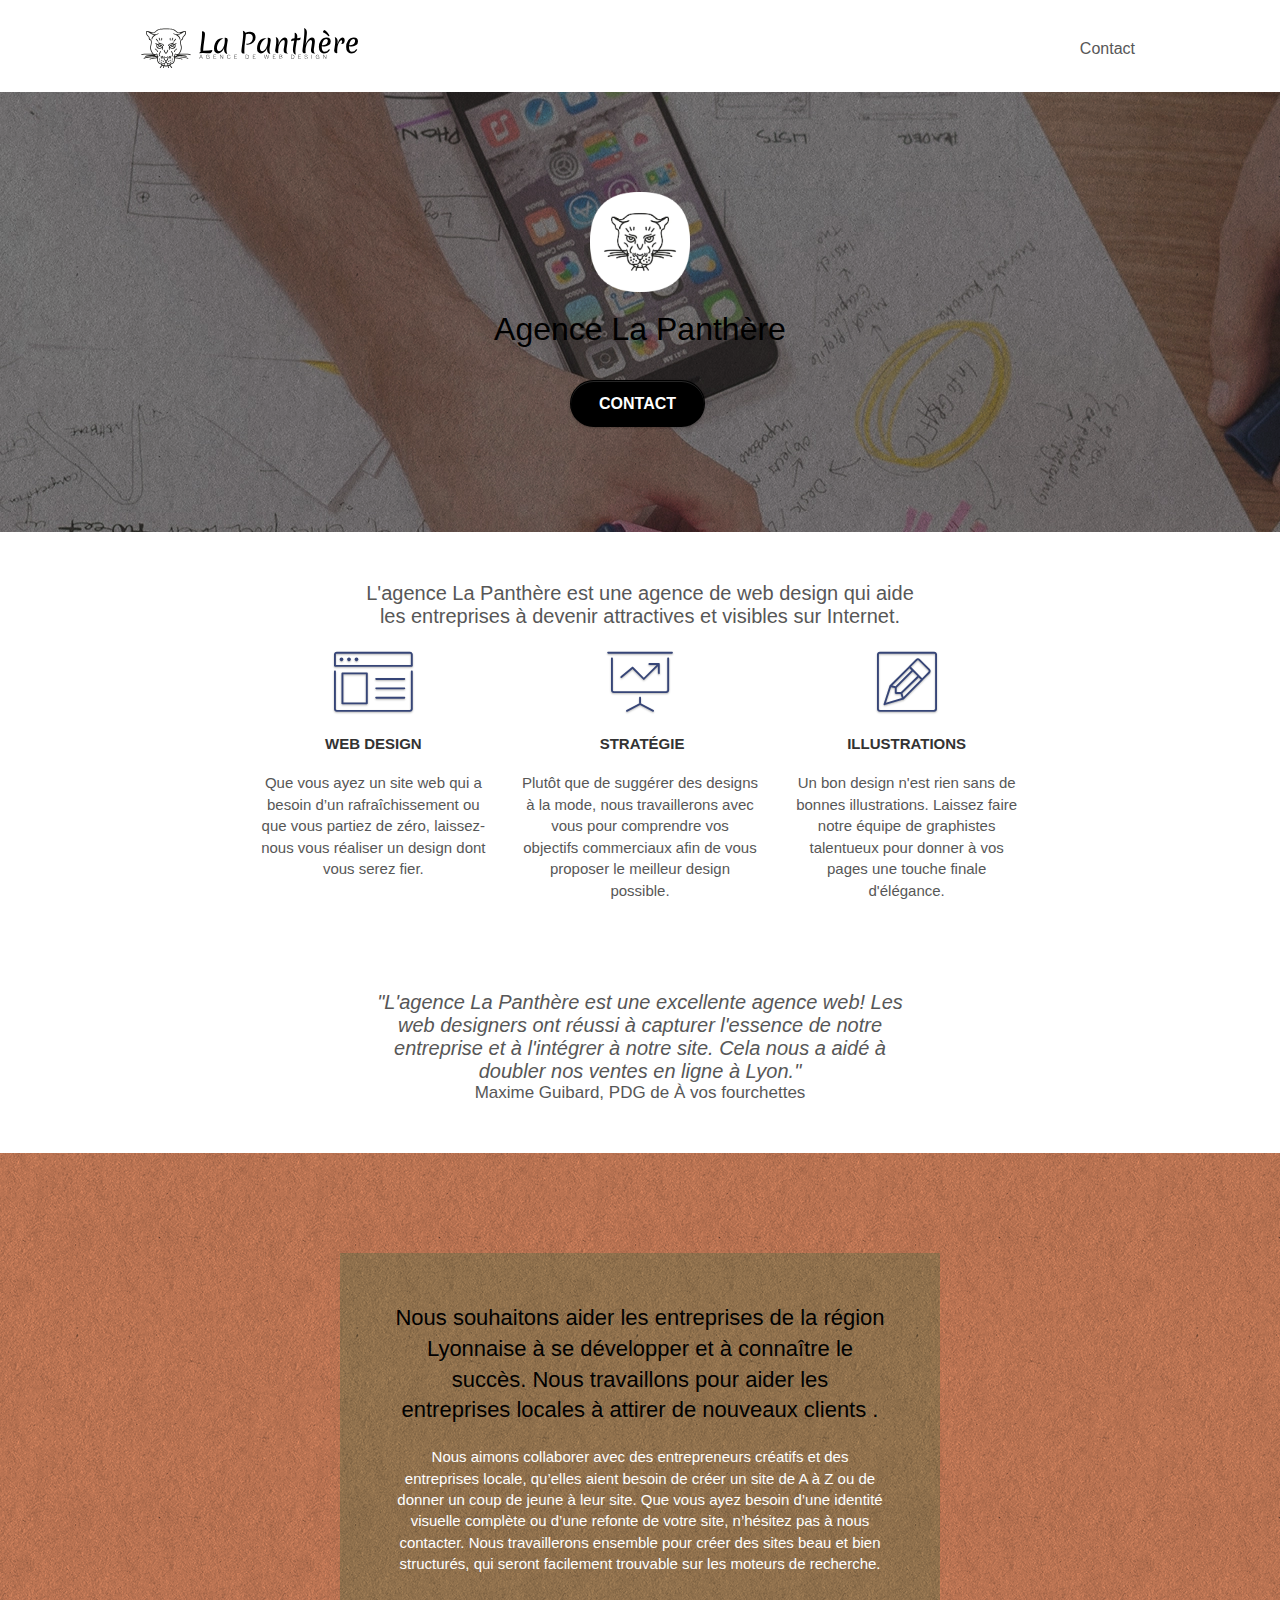
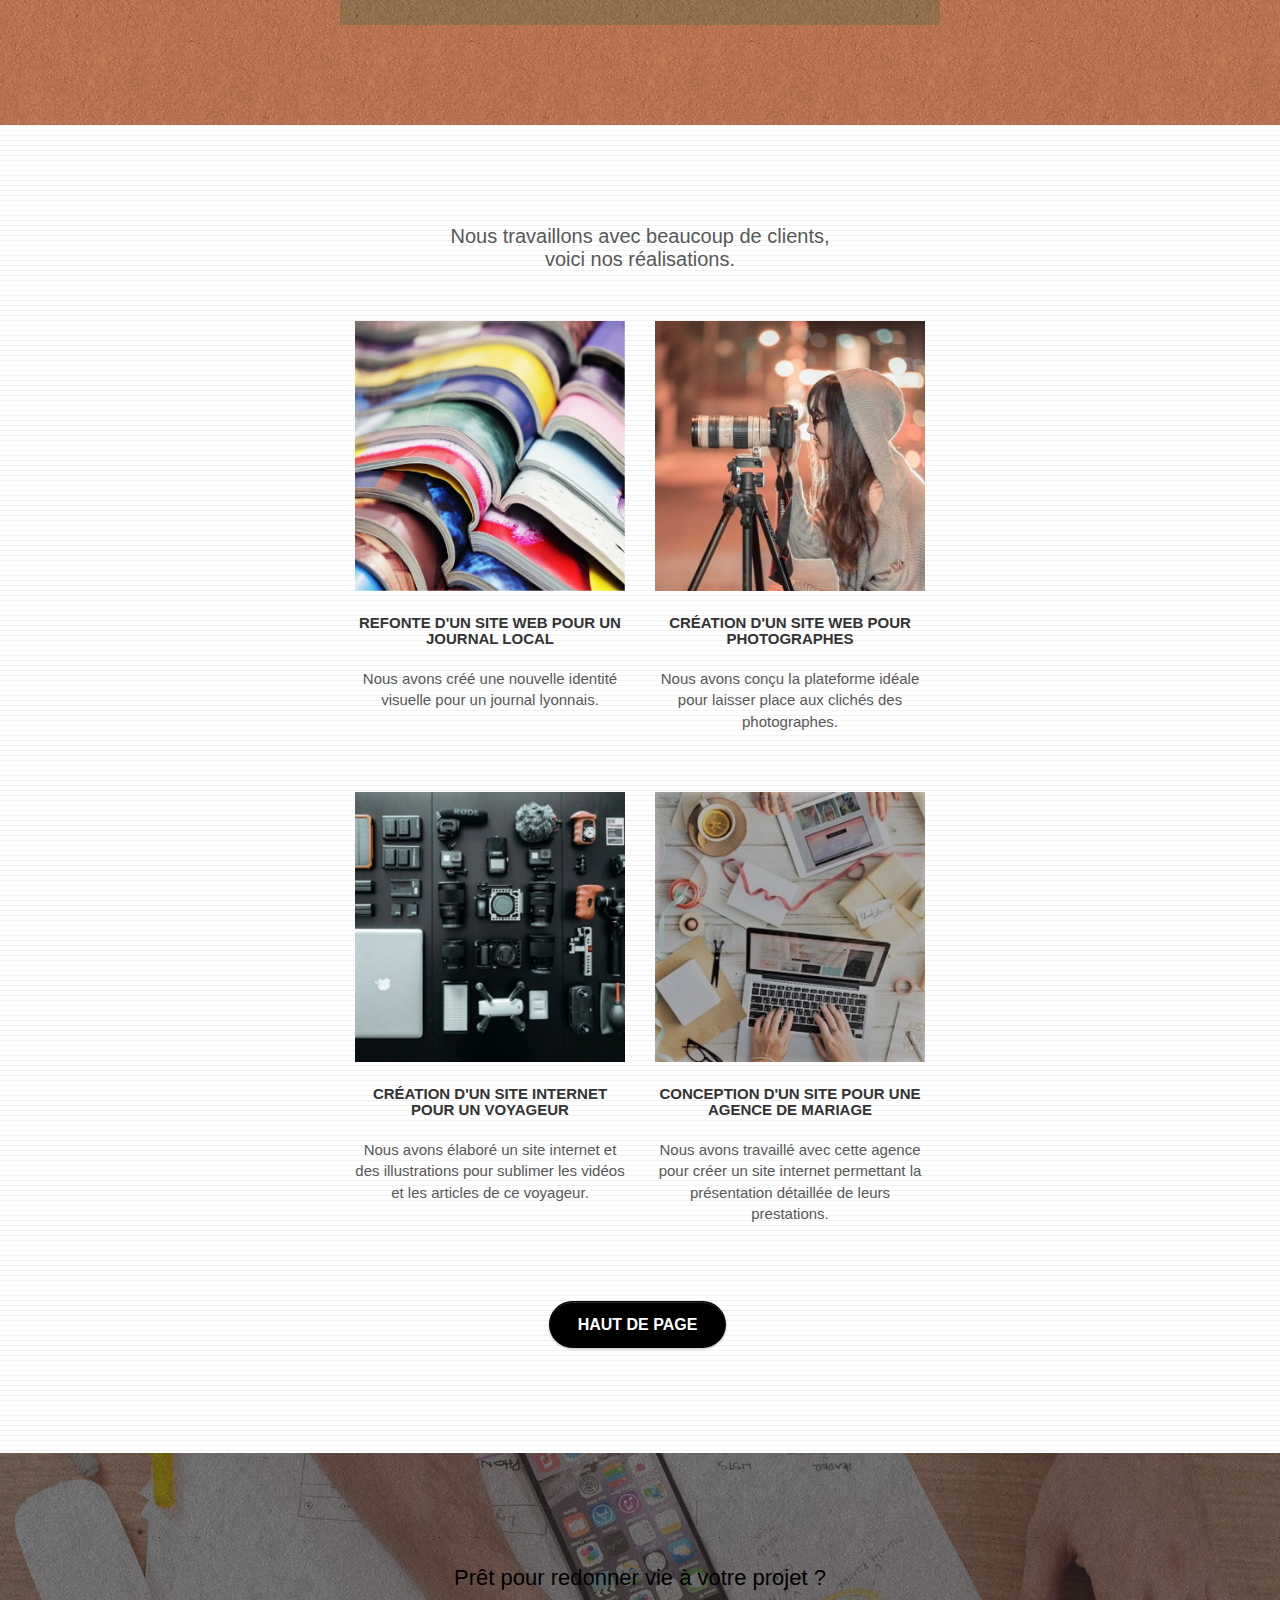
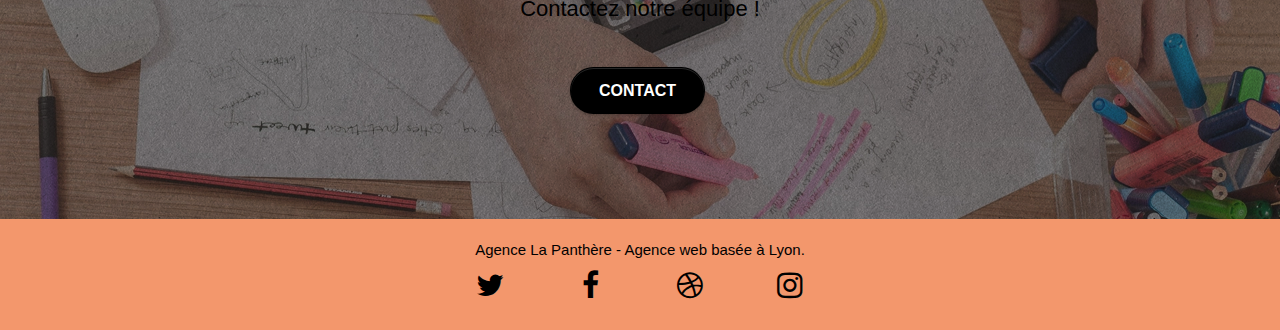
==== commit b87178ef: "modification front et menu" ====
--- a/index.html
+++ b/index.html
@@ -6,17 +6,17 @@
     <meta name="viewport" content="width=device-width, initial-scale=1.0, viewport-fit=cover">
     <link rel="shortcut icon" type="image/png" href="favicon.jpg">
     
-	<link rel="stylesheet" type="text/css" href="./css/bootstrap.css">
+	<link rel="stylesheet" type="text/css" href="./css/bootstrap.min.css">
 	<link rel="stylesheet" type="text/css" href="style.css">
-	<link rel="stylesheet" type="text/css" href="./css/font-awesome.css">
-	<link rel="stylesheet" type="text/css" href="./css/et-line.css">
+	<link rel="stylesheet" type="text/css" href="./css/font-awesome.min.css">
+	<link rel="stylesheet" type="text/css" href="./css/et-line.min.css">
 	
     
-	<script src="./js/jquery-2.1.0.js"></script>
-	<script src="./js/bootstrap.js"></script>
-	<script src="./js/blocs.js"></script>
+	<script src="./js/jquery-2.1.0.js" defer></script>
+	<script src="./js/bootstrap.js" defer></script>
+	<script src="./js/blocs.js" defer></script>
 	<script src="./js/jquery.touchSwipe.js" defer></script>
-	<script src="./js/gmaps.js"></script>
+	<script src="./js/gmaps.js" defer></script>
 
     <title>Agence La Panthère</title>
 </head>
@@ -36,10 +36,7 @@
 						</button>
 					</div>
 					<div class="collapse navbar-collapse navbar-1 special-dropdown-nav">
-						<ul class="site-navigation nav navbar-nav">
-							<li>
-								<a href="index.html">Accueil</a>
-							</li>
+						<ul class="site-navigation nav navbar-nav">							
 							<li>
 								<a href="Contact.html">Contact</a>
 							</li>
@@ -56,7 +53,7 @@
 				<div class="row tight-width-whitespace">
 					<div class="col-sm-12">
 						<img src="img/logo.webp" class="center-block image-resize-mode" width="100" alt="Agence La Panthère, agence web paris, création logo paris" />
-						<h1 class="text-center hero-bloc-text tc-white ">
+						<h1 class="text-center hero-bloc-text tc-black">
 							Agence La Panthère
 						</h1>
 						<div class="text-center">
@@ -187,25 +184,45 @@
 					</p>
 				</div>
 			</div>
+				<!-- Bouton haut de page -->
+
 			<div class="text-center">
-				<a href="index.html" class="btn btn-atomic-tangerine btn-clean btn-rd btn-lg cta-hero black">haut de page</a>
-			</div>
+				<a href="index.html" class="btn btn-atomic-tangerine btn-clean btn-rd btn-lg cta-hero">haut de page</a>
+			</div>
+				<!-- Bouton haut de page END -->
+
 		</div>
 	</div>
 	<!-- bloc-4-portfolio END -->
-	
+
+	<!-- bloc-5-cta -->
+	<div class="bloc bgc-dark-slate-blue bg-banniere d-bloc bloc-bg-texture texture-paper" id="bloc-5-cta">
+		<div class="container bloc-lg">
+			<div class="row">
+				<h2 class="mg-md text-center tc-black">
+					Prêt pour redonner vie à votre projet ?<br>Contactez notre équipe !
+				</h2>
+				<div class="col-sm-12 text-center">
+					<a href="Contact.html" class="btn btn-atomic-tangerine btn-clean btn-rd btn-lg cta-hero">Contact</a>
+				</div>
+			</div>
+		</div>
+	</div>
+	<!-- bloc-5-cta END -->
+
+
 	<!-- Footer - bloc-8 -->
 	<div class="bloc bgc-atomic-tangerine d-bloc" id="bloc-8">
 		<div class="container bloc-sm">
 			<div class="row">
 				<div class="col-sm-12">
-					<p class="text-center black">
+					<p class="text-center tc-black">
 						Agence La Panthère - Agence web basée à Lyon.<br>
 					</p>
 					<div class="row row-no-gutters social">
 						<div class="col-sm-3">
 							<div class="text-center">
-								<a class="social" href="https://twitter.com/" aria-label="le petit oiseau"><span class="fa fa-twitter icon-md icon-black"></span></a>
+								<a class="social" href="https://twitter.com/" aria-label="le petit oiseau"><span class="fa fa-twitter icon-md"></span></a>
 							</div>
 						</div>
 						<div class="col-sm-3">
--- a/style.css
+++ b/style.css
@@ -786,7 +786,7 @@
 .tc-white {
     color: #F3976C!important;           /*couleur du texte de la page 2*/
 }
-
+/*
 .btn-atomic-tangerine {
     background: #F3976C;
     color: #FFFFFF!important;
@@ -796,7 +796,7 @@
     background: #c27956!important;
     color: #FFFFFF!important;
 }
-
+*/
 .ltc-white {
     color: #FFFFFF!important;
 }
@@ -1055,16 +1055,11 @@
 
 
 .tc-black {
-    color: #000000!important;           /*couleur du texte de la page 2*/
-}
-
-
-.black {
-    color: #000000!important;
-}
-
-
-.d-bloc a .icon-black
+    color: #000000!important;           /*couleur texte*/
+}
+
+
+.d-bloc a .icon-md      /*couleur liens réseaux sociaux*/
 {
     color: #000000!important;
 }
@@ -1081,7 +1076,7 @@
     line-height: normal;
 }
 
-.citation-box
+.citation-box   /*Dimension image 1*/
 {
     max-width: 567px;
     max-height: 145px;
@@ -1091,12 +1086,12 @@
     margin-right: auto;
 }
 
-.italic
+.italic         
 {
     font-style: italic;
 }
 
-.title-box
+.title-box  /*Dimensions image 2*/
 {
     max-width: 634px;
     max-height: 75px;
@@ -1105,7 +1100,7 @@
     margin: auto;
 }
 
-.title2-box
+.title2-box     /*Dimensions image 3*/
 {
     max-width: 476px;
     max-height: 99px;
@@ -1114,8 +1109,20 @@
     margin: auto;
 }
 
-.icon-md
+.icon-md        /*taille des liens réseaux sociaux agrandis*/
 {
     width: 40px;
     height: 40px;
-}+}
+
+/*modif bouton contact*/
+
+.btn-atomic-tangerine {
+    background: #000000;
+    color: #ffffff!important;
+}
+
+.btn-atomic-tangerine:hover {
+    background: #9b9b9b!important;
+    color: #000000!important;
+}
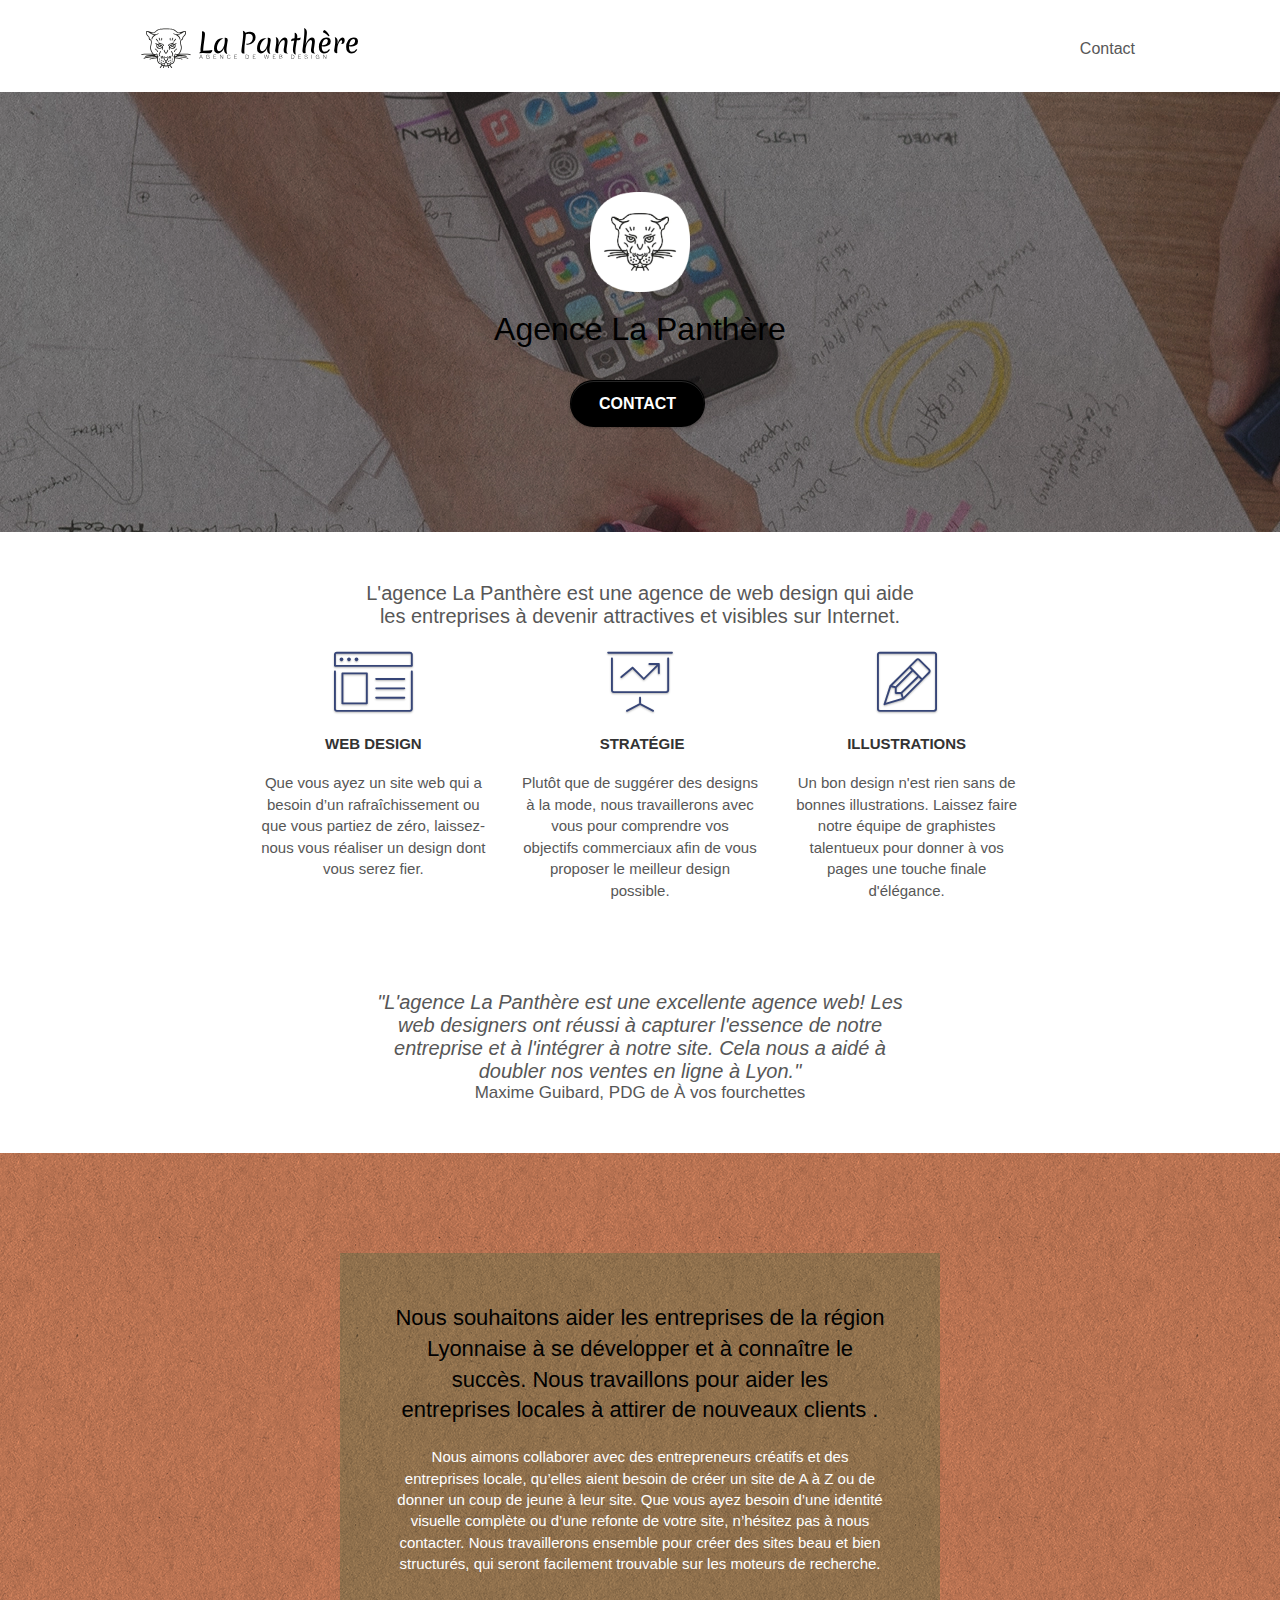
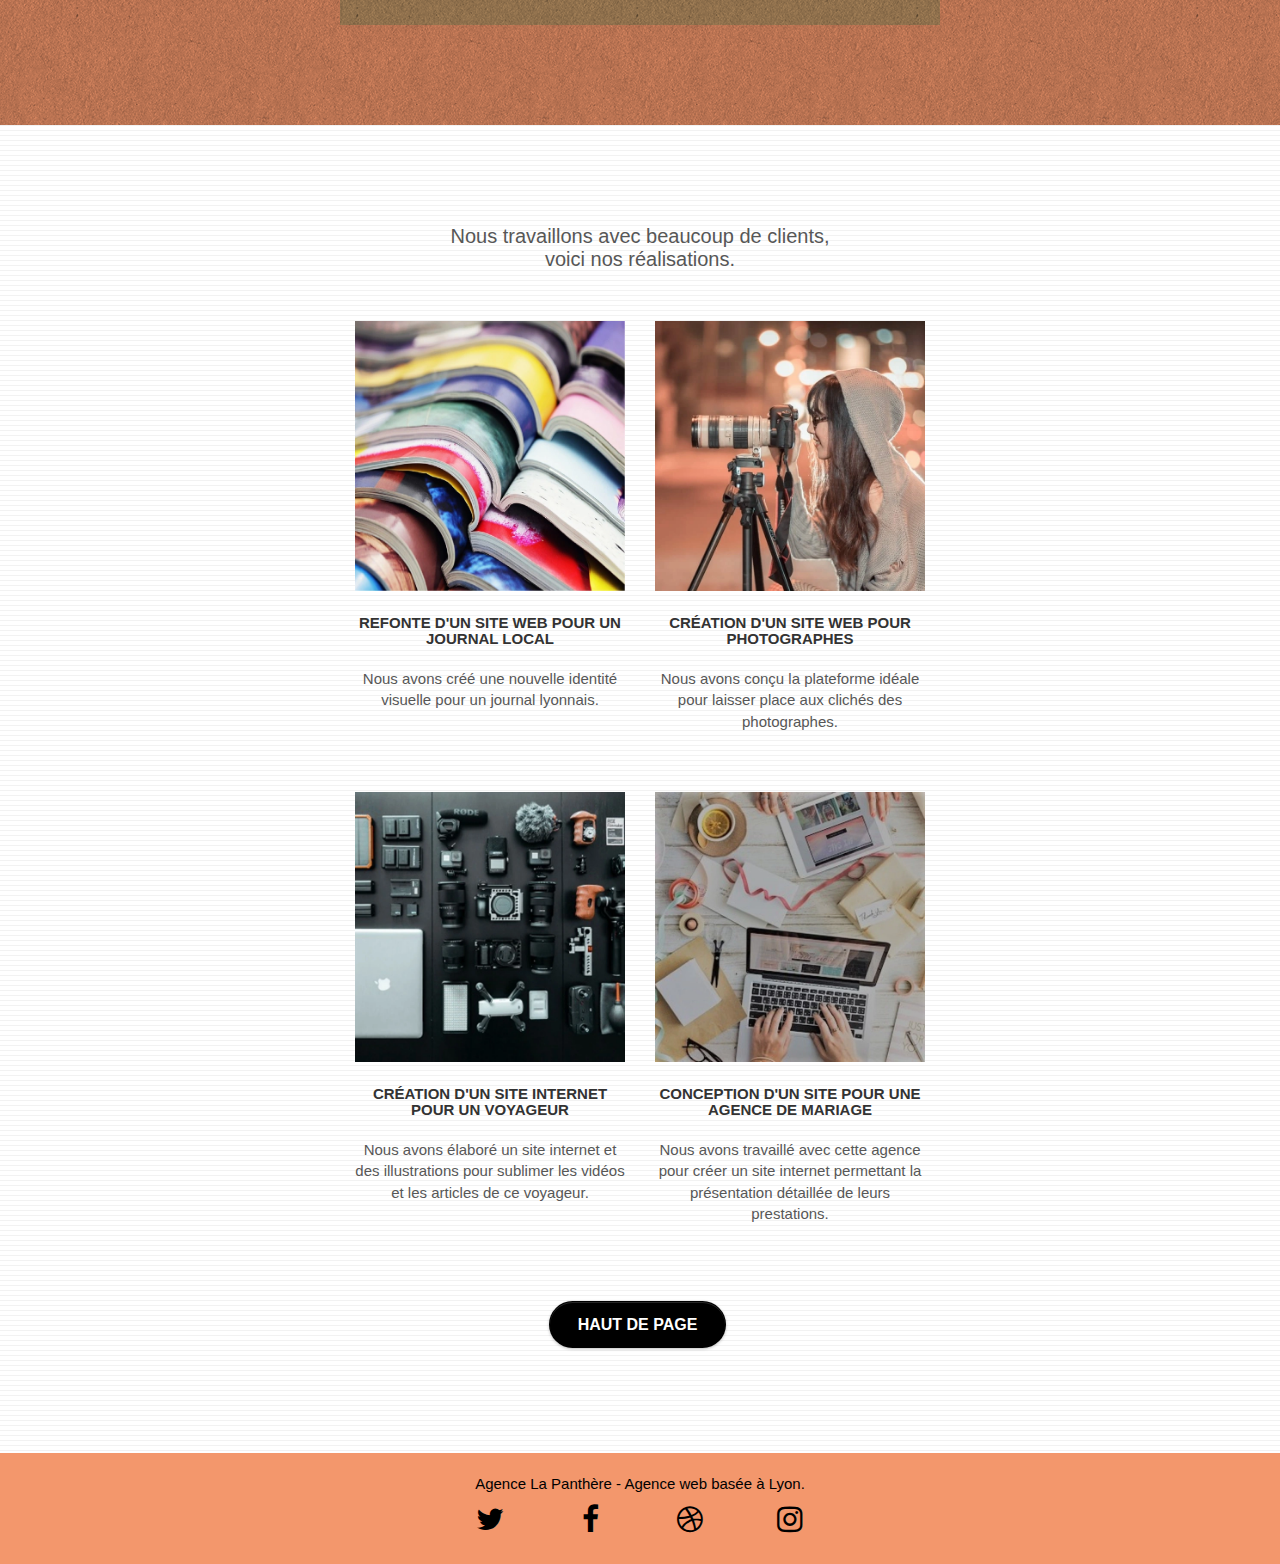
==== commit fdcb0380: "modification fichiers .min" ====
--- a/index.html
+++ b/index.html
@@ -12,11 +12,11 @@
 	<link rel="stylesheet" type="text/css" href="./css/et-line.min.css">
 	
     
-	<script src="./js/jquery-2.1.0.js" defer></script>
-	<script src="./js/bootstrap.js" defer></script>
-	<script src="./js/blocs.js" defer></script>
-	<script src="./js/jquery.touchSwipe.js" defer></script>
-	<script src="./js/gmaps.js" defer></script>
+	<script src="./js/jquery-2.1.0.min.js" defer></script>
+	<script src="./js/bootstrap.min.js" defer></script>
+	<script src="./js/blocs.min.js" defer></script>
+	<script src="./js/jquery.touchSwipe.min.js" defer></script>
+	<script src="./js/gmaps.min.js" defer></script>
 
     <title>Agence La Panthère</title>
 </head>
@@ -194,23 +194,6 @@
 		</div>
 	</div>
 	<!-- bloc-4-portfolio END -->
-
-	<!-- bloc-5-cta -->
-	<div class="bloc bgc-dark-slate-blue bg-banniere d-bloc bloc-bg-texture texture-paper" id="bloc-5-cta">
-		<div class="container bloc-lg">
-			<div class="row">
-				<h2 class="mg-md text-center tc-black">
-					Prêt pour redonner vie à votre projet ?<br>Contactez notre équipe !
-				</h2>
-				<div class="col-sm-12 text-center">
-					<a href="Contact.html" class="btn btn-atomic-tangerine btn-clean btn-rd btn-lg cta-hero">Contact</a>
-				</div>
-			</div>
-		</div>
-	</div>
-	<!-- bloc-5-cta END -->
-
-
 	<!-- Footer - bloc-8 -->
 	<div class="bloc bgc-atomic-tangerine d-bloc" id="bloc-8">
 		<div class="container bloc-sm">
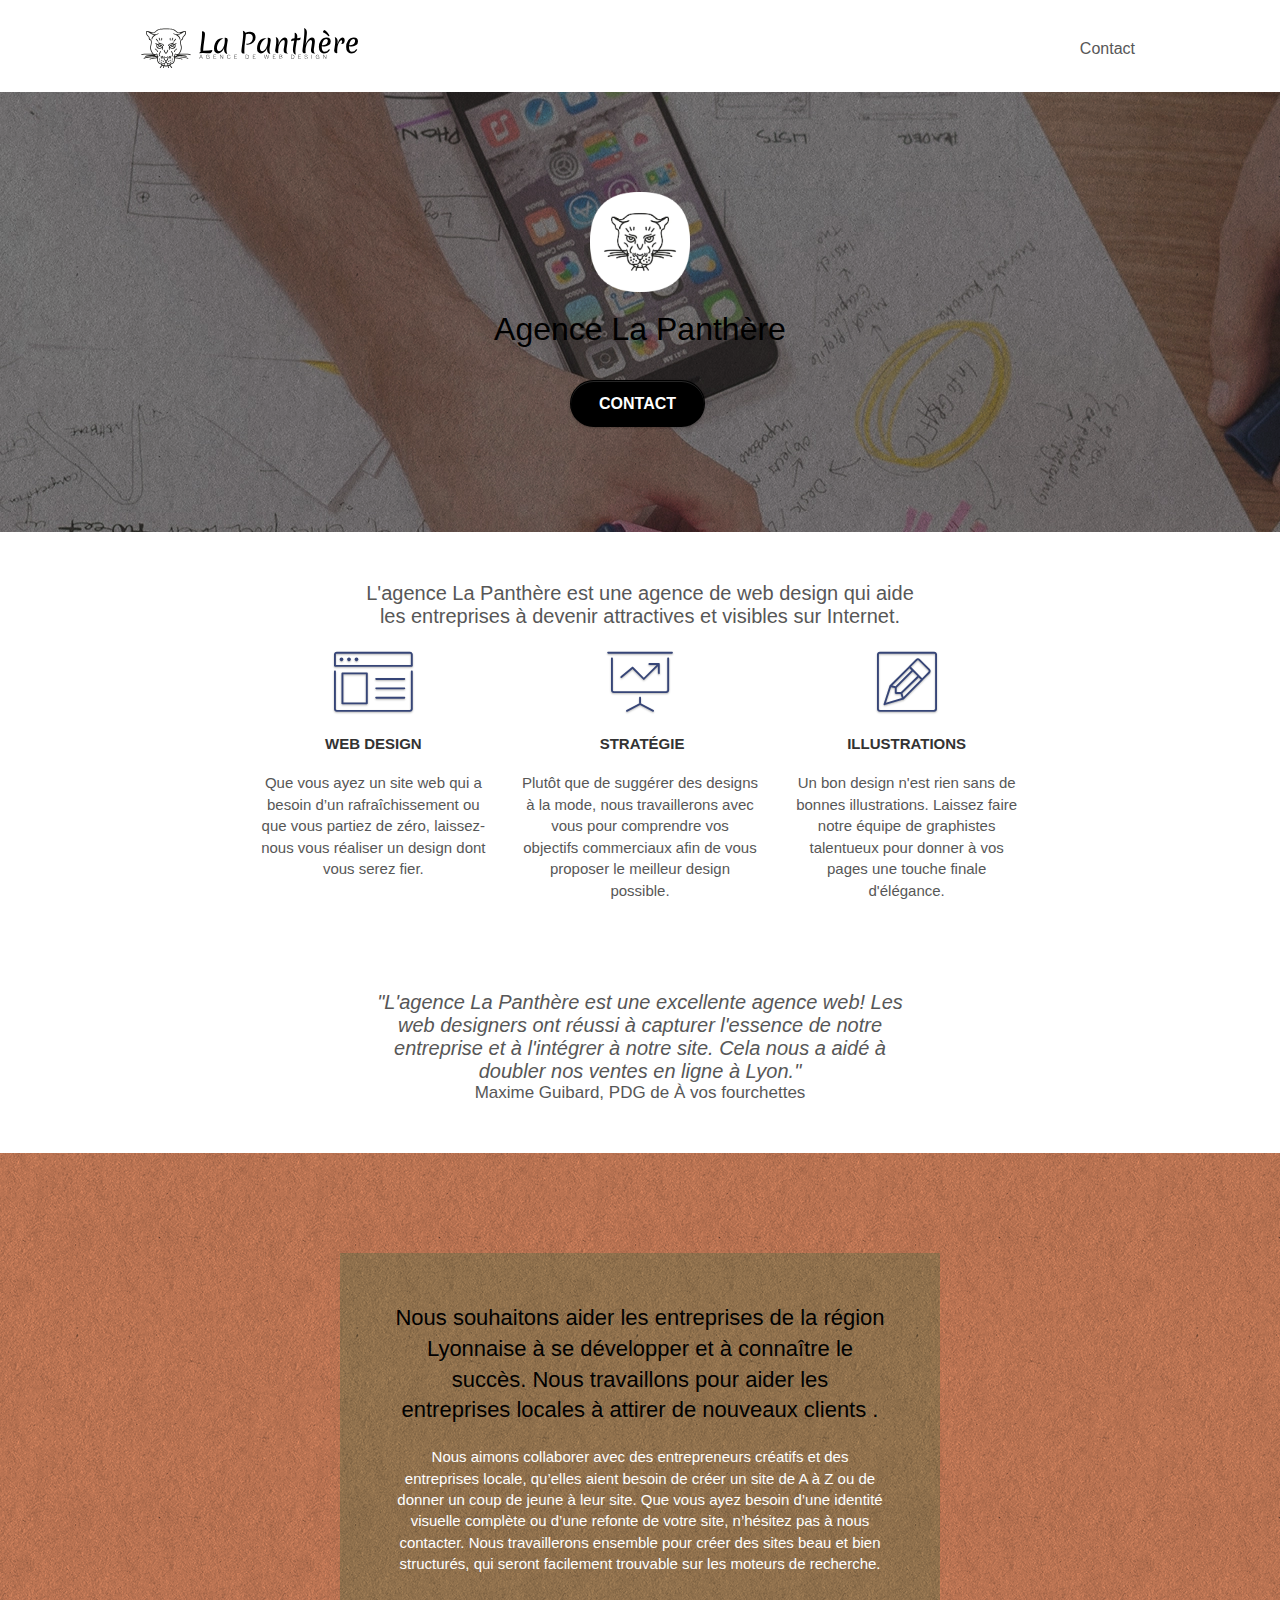
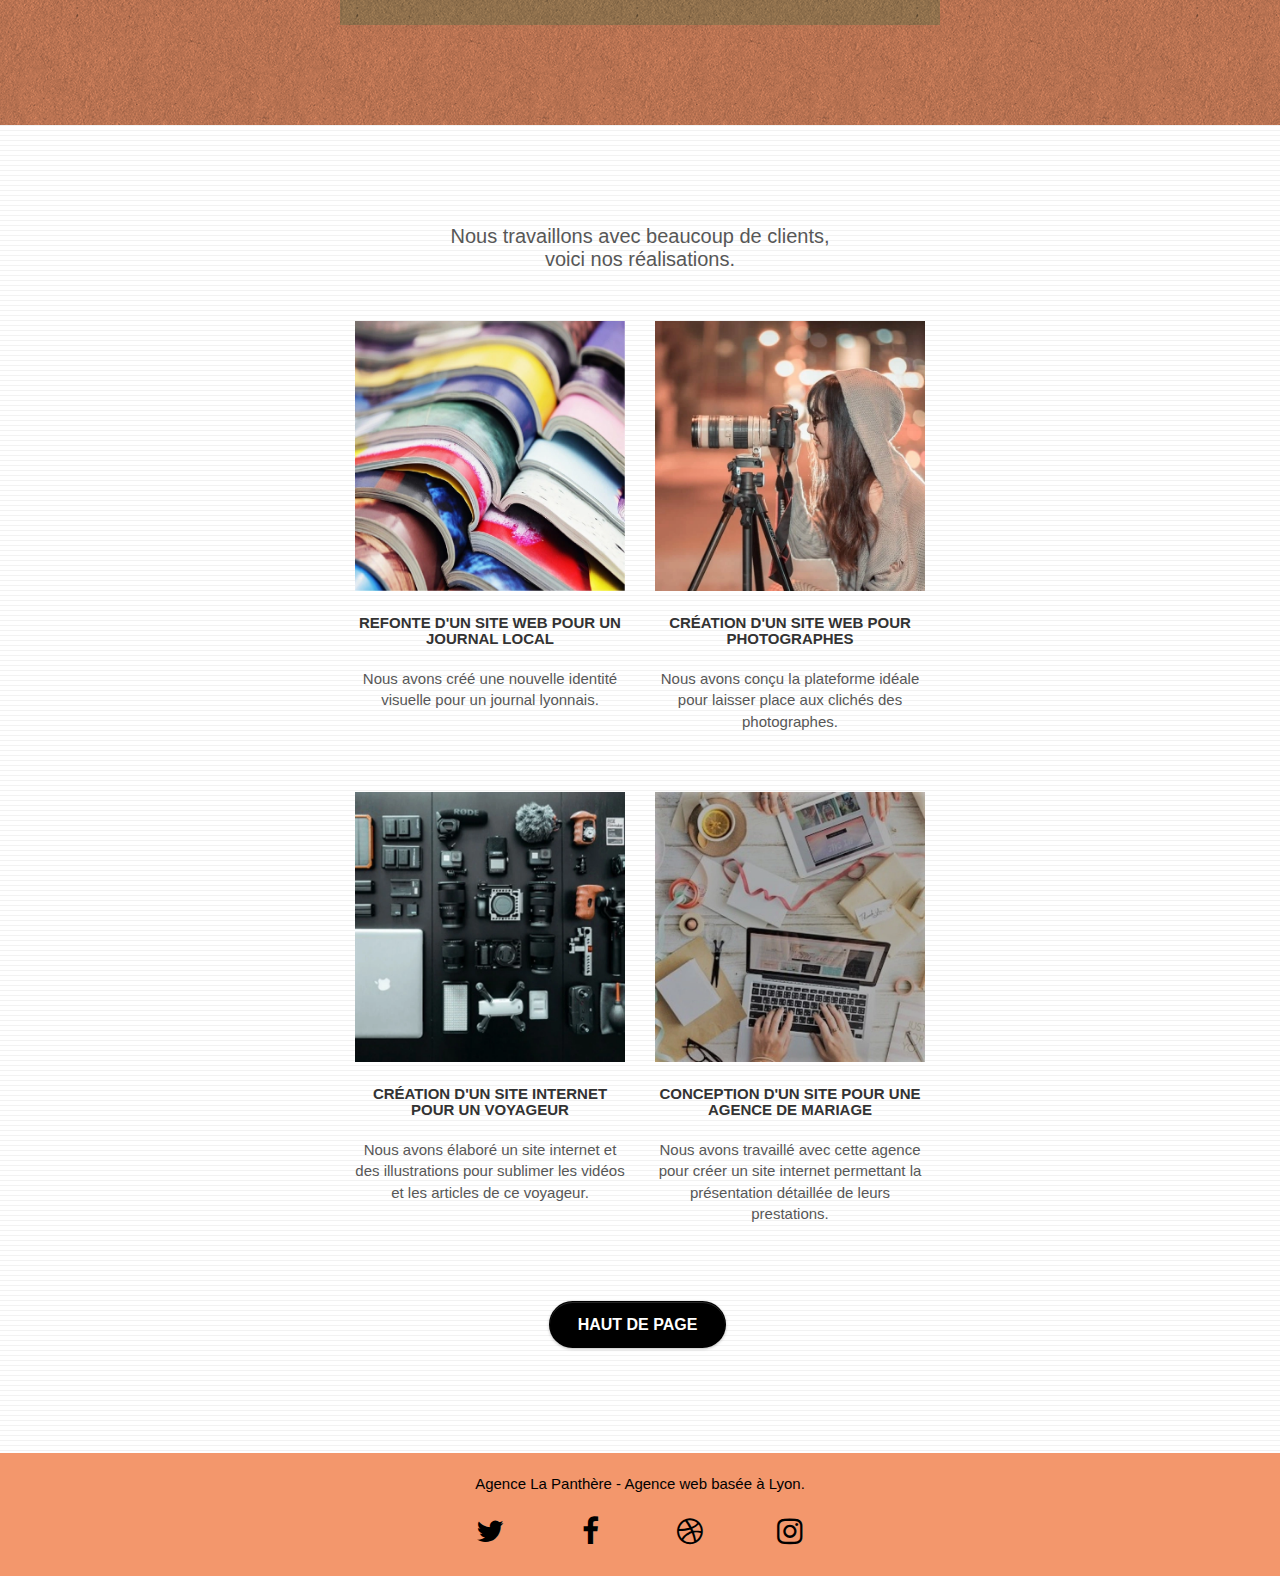
==== commit 8458778f: "modification h2, ajout focus, correction W3C" ====
--- a/index.html
+++ b/index.html
@@ -30,7 +30,7 @@
 			<div class="container bloc-sm">
 				<nav class="navbar row">
 					<div class="navbar-header">
-						<a class="navbar-brand" href="index.html"><img src="img/agence-la-panthere-monochrome.svg" alt="paris web design logo agence web meilleure agence" height="40" /></a>
+						<a class="navbar-brand" href="index.html"><img src="img/agence-la-panthere-monochrome.svg" alt="logo" height="40"></a>
 						<button id="nav-toggle" type="button" class="ui-navbar-toggle navbar-toggle" data-toggle="collapse" data-target=".navbar-1">
 							<span class="sr-only">Toggle navigation</span><span class="icon-bar"></span><span class="icon-bar"></span><span class="icon-bar"></span>
 						</button>
@@ -52,7 +52,7 @@
 			<div class="container bloc-lg">
 				<div class="row tight-width-whitespace">
 					<div class="col-sm-12">
-						<img src="img/logo.webp" class="center-block image-resize-mode" width="100" alt="Agence La Panthère, agence web paris, création logo paris" />
+						<img src="img/logo.webp" class="center-block image-resize-mode" width="100" alt="logo La Panthère">
 						<h1 class="text-center hero-bloc-text tc-black">
 							Agence La Panthère
 						</h1>
@@ -70,7 +70,7 @@
 			<div class="container bloc-md">
 				<div class="row">
 					<div class="col-sm-12 text-center">
-						<p class="ancienne-image title-box">L'agence La Panthère est une agence de web design qui aide les entreprises à devenir attractives et visibles sur Internet.</p>
+						<h2 class="ancienne-image title-box">L'agence La Panthère est une agence de web design qui aide les entreprises à devenir attractives et visibles sur Internet.</h2>
 					</div>
 				</div>
 				<div class="row voffset-lg med-width-whitespace">
@@ -146,7 +146,7 @@
 			</div>
 			<div class="row tight-width-whitespace portfolio-row">
 				<div class="col-sm-6">
-					<a href="#" data-lightbox="img/1.webp" data-gallery-id="gallery-1" data-caption="Refonte d'un site web pour un journal local" data-frame="snapshot-lb"><img src="img/1.webp" alt="paris web design logo agence web meilleure agence et refonte site web journal" class="img-responsive portfolio-thumb" /></a>
+					<a href="#" data-lightbox="img/1.webp" data-gallery-id="gallery-1" data-caption="Refonte d'un site web pour un journal local" data-frame="snapshot-lb"><img src="img/1.webp" alt="livres" class="img-responsive portfolio-thumb"></a>
 					<h3 class="mg-md text-center">
 						Refonte d'un site web pour un journal local
 					</h3>
@@ -155,7 +155,7 @@
 					</p>
 				</div>
 				<div class="col-sm-6">
-					<a href="#" data-lightbox="img/2.webp" data-gallery-id="gallery-1" data-caption="Création d'un site web pour photographes" data-frame="snapshot-lb"><img src="img/2.webp" class="img-responsive portfolio-thumb" alt="paris web design logo agence web meilleure agence, Création d'un site web pour photographes" /></a>
+					<a href="#" data-lightbox="img/2.webp" data-gallery-id="gallery-1" data-caption="Création d'un site web pour photographes" data-frame="snapshot-lb"><img src="img/2.webp" class="img-responsive portfolio-thumb" alt="photographe"></a>
 					<h3 class="mg-md text-center">
 						Création d'un site web pour photographes
 					</h3>
@@ -166,7 +166,7 @@
 			</div>
 			<div class="row tight-width-whitespace portfolio-row">
 				<div class="col-sm-6">
-					<a href="#" data-lightbox="img/3.webp" data-gallery-id="gallery-1" data-caption="Création d'un site internet pour un voyageur" data-frame="snapshot-lb"><img src="img/3.webp" class="img-responsive portfolio-thumb" alt="paris web design logo agence web meilleure agence, Création d'un site web pour voyageur"/></a>
+					<a href="#" data-lightbox="img/3.webp" data-gallery-id="gallery-1" data-caption="Création d'un site internet pour un voyageur" data-frame="snapshot-lb"><img src="img/3.webp" class="img-responsive portfolio-thumb" alt="matériel photo"></a>
 					<h3 class="mg-md text-center">
 						Création d'un site internet pour un voyageur
 					</h3>
@@ -175,7 +175,7 @@
 					</p>
 				</div>
 				<div class="col-sm-6">
-					<a href="#" data-lightbox="img/4.webp" data-gallery-id="gallery-1" data-caption="Conception d'un site pour une agence de mariage" data-frame="snapshot-lb"><img src="img/4.webp" class="img-responsive portfolio-thumb" alt="paris web design logo agence web meilleure agence, Création d'un site web pour agence de mariage" /></a>
+					<a href="#" data-lightbox="img/4.webp" data-gallery-id="gallery-1" data-caption="Conception d'un site pour une agence de mariage" data-frame="snapshot-lb"><img src="img/4.webp" class="img-responsive portfolio-thumb" alt="espace de travail"></a>
 					<h3 class="mg-md text-center">
 						Conception d'un site pour une agence de mariage
 					</h3>
--- a/style.css
+++ b/style.css
@@ -857,13 +857,13 @@
     }
 }
 
-@media only screen and (min-device-width: 768px) and (max-device-width: 1024px) and (orientation: landscape) {
+@media only screen and (min-width: 768px) and (max-width: 1024px) and (orientation: landscape) {
     .b-parallax {
         background-attachment: scroll;
     }
 }
 
-@media only screen and (min-device-width: 1024px) and (max-device-width: 1366px) and (-webkit-min-device-pixel-ratio: 1.5) {
+@media only screen and (min-width: 1024px) and (max-width: 1366px) and (-webkit-min-device-pixel-ratio: 1.5) {
     .b-parallax {
         background-attachment: scroll;
     }
@@ -880,21 +880,6 @@
     #hero-bloc {
         overflow-x: hidden;
         position: relative;
-    }
-    .bloc {
-        padding-left: constant(safe-area-inset-left);
-        padding-right: constant(safe-area-inset-right);
-    }
-    .bloc-group,
-    .bloc-group .bloc {
-        display: block;
-        width: 100%;
-    }
-    .bloc-fill-screen .fill-bloc-top-edge,
-    .bloc-fill-screen .fill-bloc-bottom-edge {
-        padding: 0 20px;
-        padding-left: constant(safe-area-inset-left);
-        padding-right: constant(safe-area-inset-right);
     }
 }
 
@@ -1126,3 +1111,19 @@
     background: #9b9b9b!important;
     color: #000000!important;
 }
+
+a:focus
+{
+    box-shadow:  0px 0px 0px 4px rgb(214, 206, 206);
+    border-radius: 40px;
+}
+
+a:focus img 
+{
+    border-radius: 40px;
+}
+
+.social
+{
+    font-size: 36px;
+}